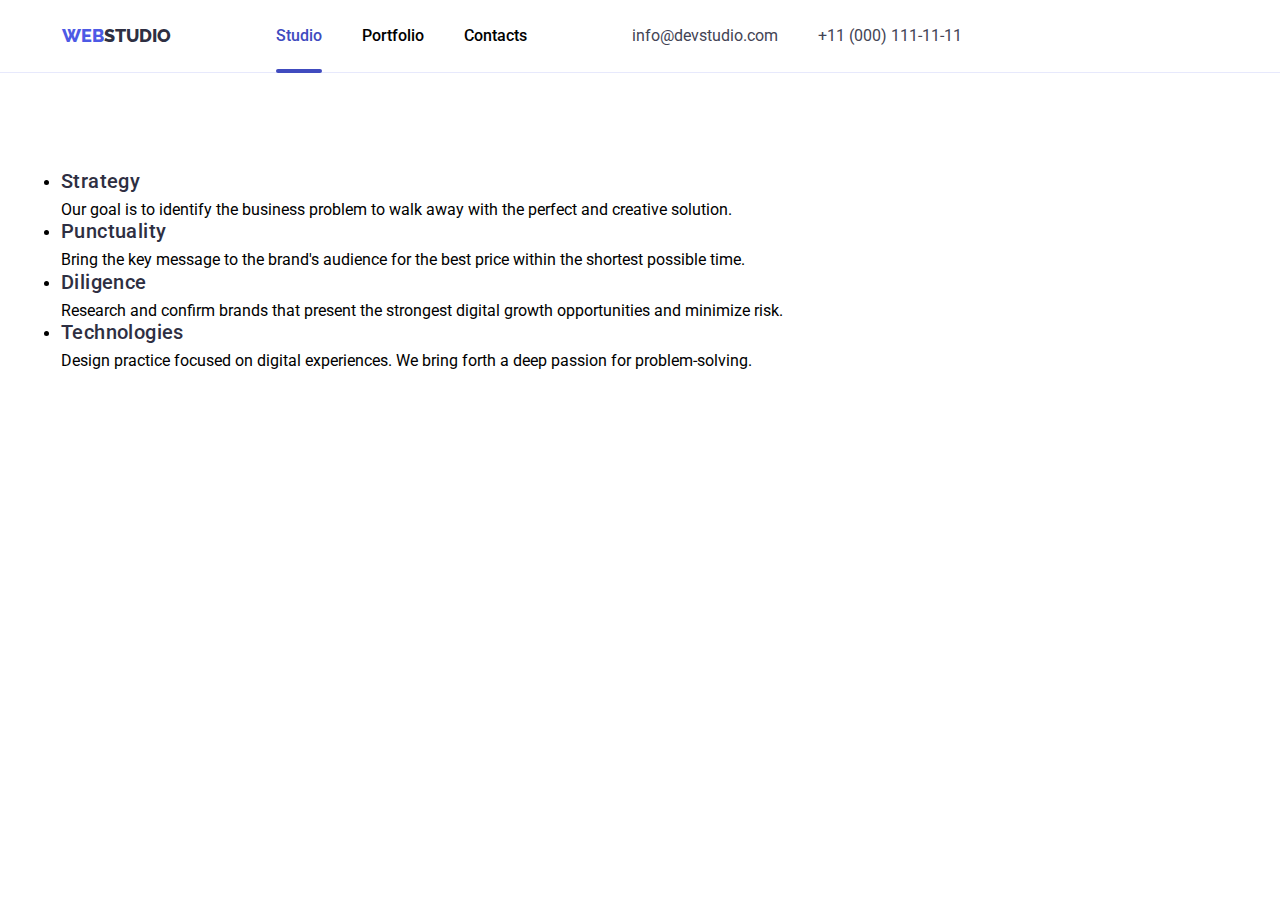
==== index.html @ 78eb199d "ДЗ" ====
<!DOCTYPE html>
<html lang="en">
  <head>
    <meta charset="utf-8" />
    <meta http-equiv="X-UA-Compatible" content="IE=edge" />
    <meta name="viewport" content="width=device-width, initial-scale=1.0" />
    <link
      rel="stylesheet"
      href="https://cdn.jsdelivr.net/npm/modern-normalize@1.1.0/modern-normalize.css"
    />
    <link rel="stylesheet" href="./css/styles.css" />
    <link rel="preconnect" href="https://fonts.googleapis.com" />
    <link rel="preconnect" href="https://fonts.gstatic.com" crossorigin />
    <link
      href="https://fonts.googleapis.com/css2?family=Raleway:wght@800&family=Roboto:wght@300;400;500;700;900&display=swap"
      rel="stylesheet"
    />
    <title>Document</title>
  </head>
  <body>
    <!--Навігація-->
    <header class="nav-header">
      <div class="page-header container">
        <nav class="nav">
          <a class="logo" href="./index.html"
            ><span class="logo-span">Web</span>Studio</a>
          <ul class="nav-item">
            <li><a class="nav-link current" href="./index.html">Studio</a></li>
            <li><a class="nav-link" href="./portfolio.html">Portfolio</a></li>
            <li><a class="nav-link" href="#">Contacts</a></li>
          </ul>
            <button class="burger-btn js-open-menu">
              <svg class="burger-icon" >
                <use href="./images/icons.svg#icon-charm-menu-hamburger" >
                </use>
              </svg>
            </button>
        </nav>
        <!--Контакти-->
        <address class="contact">
          <ul class="contact-item">
            <li>
              <a class="contact-link" href="mailto:info@devstudio.com"
                >info@devstudio.com</a
              >
            </li>
            <li>
              <a class="contact-link" href="tel:+110001111111"
                >+11 (000) 111-11-11</a
              >
            </li>
          </ul>
        </address>
        <!-- Мобильное меню -->
          <div class="mobile-menu js-menu-container">
            <button class="mobile-menu-close-btn js-close-menu">
              <svg class="mobile-menu-close-icon">
                <use href="./images/icons.svg#icon-close-black-18dp-2-1" >
                </use>
              </svg>
            </button>
            <ul class="mobile-link">
              <li><a class="mobile-link-nav" href="./index.html">Studio</a></li>
              <li><a class="mobile-link-nav" href="./portfolio.html">Portfolio</a></li>
              <li><a class="mobile-link-nav" href="#">Contacts</a></li>
            </ul>
          </nav>
          <address class="mobile-address">
            <ul class="mobile-contact">
              <li class="mobile-contact-list">
                <a class="mobile-contact-link" href="tel:+110001111111"
                  >+11 (000) 111-11-11</a
                >
              </li>
              <li class="mobile-contact-list">
                <a class="mobile-contact-link-mail" href="mailto:info@devstudio.com"
                  >info@devstudio.com</a
                >
              </li>
            </ul>
          </address>
          <ul class="mobile-social-list">
            <li class="mobile-social-list-item">
              <a class="mobile-social-list-link">
                <svg class="mobile-social-list-icon">
                  <use href="./images/icons.svg#icon-instagram"></use>
                </svg>
              </a>
            </li>
            <li class="mobile-social-list-item">
              <a class="mobile-social-list-link">
                <svg class="mobile-social-list-icon">
                  <use href="./images/icons.svg#icon-twitter"></use>
                </svg>
              </a>
            </li>
            <li class="mobile-social-list-item">
              <a class="mobile-social-list-link">
                <svg class="mobile-social-list-icon">
                  <use href="./images/icons.svg#icon-facebook"></use>
                </svg>
              </a>
            </li>
            <li class="mobile-social-list-item">
              <a class="mobile-social-list-link">
                <svg class="mobile-social-list-icon">
                  <use href="./images/icons.svg#icon-linkedin"></use>
                </svg>
              </a>
            </li>
          </ul>
          </div>
        </div>
    </header>
    <main>
      <!-- Головна сторінка -->
      <!-- <section class="hero"> 
        <div class="hero-item container">
          <h1 class="title-hero">Effective Solutions for Your Business</h1>
          <button class="button-hero" type="button" data-modal-open>Order Service</button>
        </div>
      </section>  -->
      <!-- Наша мета -->
      <section class="artical-section">
        <div class="container">
          <h2 hidden>Our goal</h2>
          <ul class="artical-item">
            <li>
              <div class="artical-social-link">
                <svg class="artical-social-icon">
                  <use href="./images/icons.svg#icon-antenna"></use>
                </svg>
              </div>
              <h3>Strategy</h3>
              <p>
                Our goal is to identify the business problem to walk away with
                the perfect and creative solution.
              </p>
            </li>
            <li>
              <div class="artical-social-link">
                <svg class="artical-social-icon">
                  <use href="./images/icons.svg#icon-clock"></use>
                </svg>
              </div>
              <h3>Punctuality</h3>
              <p>
                Bring the key message to the brand's audience for the best price
                within the shortest possible time.
              </p>
            </li>
            <li>
              <div class="artical-social-link">
                <svg class="artical-social-icon">
                  <use href="./images/icons.svg#icon-diagram"></use>
                </svg>
              </div>
              <h3>Diligence</h3>
              <p>
                Research and confirm brands that present the strongest digital
                growth opportunities and minimize risk.
              </p>
            </li>
            <li>
              <div class="artical-social-link">
                <svg class="artical-social-icon">
                  <use href="./images/icons.svg#icon-astronaut"></use>
                </svg>
              </div>
              <h3>Technologies</h3>
              <p>
                Design practice focused on digital experiences. We bring forth a
                deep passion for problem-solving.
              </p>
            </li>
          </ul>
        </div>
      </section>
      <!--Що ми робимо-->
      <!-- <section class="features-section">
        <div class="container">
          <h2 class="features">What are we Doing</h2>
          <ul class="features-item">
            <li>
              <img
                src="./images/comp.jpg"
                alt="screen_monitor"
                width="360"
                height="300"
              />
            </li>
            <li>
              <img
                src="./images/screen.jpg"
                alt="screen_iphone"
                width="360"
                height="300"
              />
            </li>

            <li>
              <img
                src="./images/tel.jpg"
                alt="iphone_and_laptor"
                width="360"
                height="300"
              />
            </li>
          </ul>
        </div>
      </section> -->
      <!--Наша команда-->
      <!-- <section class="gallery-container">
        <div class="container">
          <h2 class="gallery">Our Team</h2>
          <ul class="gallery-item">
            <li class="gallery-titem">
              <img
                srcset="./images/markguerrero.jpg 1x, ./images/./images/markguerrero@2x.jpg 2x"
                src="./images/markguerrero.jpg"
                alt="photo:Mark_Guerrero"
                width="264"
                height="260"
              />
              <h3>Mark Guerrero</h3>
              <p>Product Designer</p>
              <ul class="gallery-social-list">
                <li class="gallery-social-list-item">
                  <a class="gallery-social-list-link">
                    <svg class="gallery-social-list-icon">
                      <use href="./images/icons.svg#icon-instagram"></use>
                    </svg>
                  </a>
                </li>
                <li class="gallery-social-list-item">
                  <a class="gallery-social-list-link">
                    <svg class="gallery-social-list-icon">
                      <use href="./images/icons.svg#icon-twitter"></use>
                    </svg>
                  </a>
                </li>
                <li class="gallery-social-list-item">
                  <a class="gallery-social-list-link">
                    <svg class="gallery-social-list-icon">
                      <use href="./images/icons.svg#icon-facebook"></use>
                    </svg>
                  </a>
                </li>
                <li class="gallery-social-list-item">
                  <a class="gallery-social-list-link">
                    <svg class="gallery-social-list-icon">
                      <use href="./images/icons.svg#icon-linkedin"></use>
                    </svg>
                  </a>
                </li>
              </ul>
            </li>
            <li class="gallery-titem">
              <img
                srcset="./images/tomford.jpg 1x, ./images/tomford@2x.jpg 2x"
                src="./images/tomford.jpg"
                alt="photo:Tom_Ford"
                width="264"
                height="260"
              />
              <h3>Tom Ford</h3>
              <p>Frontend Developer</p>
              <ul class="gallery-social-list">
                <li class="gallery-social-list-item">
                  <a class="gallery-social-list-link">
                    <svg class="gallery-social-list-icon">
                      <use href="./images/icons.svg#icon-instagram"></use>
                    </svg>
                  </a>
                </li>
                <li class="gallery-social-list-item">
                  <a class="gallery-social-list-link">
                    <svg class="gallery-social-list-icon">
                      <use href="./images/icons.svg#icon-twitter"></use>
                    </svg>
                  </a>
                </li>
                <li class="gallery-social-list-item">
                  <a class="gallery-social-list-link">
                    <svg class="gallery-social-list-icon">
                      <use href="./images/icons.svg#icon-facebook"></use>
                    </svg>
                  </a>
                </li>
                <li class="gallery-social-list-item">
                  <a class="gallery-social-list-link">
                    <svg class="gallery-social-list-icon">
                      <use href="./images/icons.svg#icon-linkedin"></use>
                    </svg>
                  </a>
                </li>
              </ul>
            </li>
            <li class="gallery-titem">
              <img
                srcset="./images/camilagarcia.jpg 1x, ./images/camilagarcia@2x.jpg"
                src="./images/camilagarcia.jpg"
                alt="photo:Camila_Garcia"
                width="264"
                height="260"
              />
              <h3>Camila Garcia</h3>
              <p>Marketing</p>
              <ul class="gallery-social-list">
                <li class="gallery-social-list-item">
                  <a class="gallery-social-list-link">
                    <svg class="gallery-social-list-icon">
                      <use href="./images/icons.svg#icon-instagram"></use>
                    </svg>
                  </a>
                </li>
                <li class="gallery-social-list-item">
                  <a class="gallery-social-list-link">
                    <svg class="gallery-social-list-icon">
                      <use href="./images/icons.svg#icon-twitter"></use>
                    </svg>
                  </a>
                </li>
                <li class="gallery-social-list-item">
                  <a class="gallery-social-list-link">
                    <svg class="gallery-social-list-icon">
                      <use href="./images/icons.svg#icon-facebook"></use>
                    </svg>
                  </a>
                </li>
                <li class="gallery-social-list-item">
                  <a class="gallery-social-list-link">
                    <svg class="gallery-social-list-icon">
                      <use href="./images/icons.svg#icon-linkedin"></use>
                    </svg>
                  </a>
                </li>
              </ul>
            </li>
            <li class="gallery-titem">
              <img
                srcset="./images/danielwilson.jpg 1x, ./images/danielwilson@2x.jpg 2x"
                src="./images/danielwilson.jpg"
                alt="photo:Daniel_Wilson"
                width="264"
                height="260"
              />
              <h3>Daniel Wilson</h3>
              <p>UI Designer</p>
              <ul class="gallery-social-list">
                <li class="gallery-social-list-item">
                  <a class="gallery-social-list-link">
                    <svg class="gallery-social-list-icon">
                      <use href="./images/icons.svg#icon-instagram"></use>
                    </svg>
                  </a>
                </li>
                <li class="gallery-social-list-item">
                  <a class="gallery-social-list-link">
                    <svg class="gallery-social-list-icon">
                      <use href="./images/icons.svg#icon-twitter"></use>
                    </svg>
                  </a>
                </li>
                <li class="gallery-social-list-item">
                  <a class="gallery-social-list-link">
                    <svg class="gallery-social-list-icon">
                      <use href="./images/icons.svg#icon-facebook"></use>
                    </svg>
                  </a>
                </li>
                <li class="gallery-social-list-item">
                  <a class="gallery-social-list-link">
                    <svg class="gallery-social-list-icon">
                      <use href="./images/icons.svg#icon-linkedin"></use>
                    </svg>
                  </a>
                </li>
              </ul>
            </li>
          </ul>
        </div>
      </section> -->
      <!-- Клієнти -->
      <!-- <section class="customers">
        <div class="сontainer">
          <h2 class="customers-text">Customers</h2>
          <ul class="customers-list">
            <li class="customers-list-item">
              <a class="customers-list-link" href="">
                <svg class="customers-list-icon">
                  <use href="./images/icons.svg#icon-Logo-yaco"></use>
                </svg>
              </a>
            </li>
            <li class="customers-list-item">
              <a class="customers-list-link" href="">
                <svg class="customers-list-icon">
                  <use
                    class="customers-list-icon-use"
                    href="./images/icons.svg#icon-Logo-tagline"
                  ></use>
                </svg>
              </a>
            </li>
            <li class="customers-list-item">
              <a class="customers-list-link" href="">
                <svg class="customers-list-icon">
                  <use href="./images/icons.svg#icon-Logo-comp"></use>
                </svg>
              </a>
            </li>
            <li class="customers-list-item">
              <a class="customers-list-link" href="">
                <svg class="customers-list-icon">
                  <use href="./images/icons.svg#icon-Logo-foster"></use>
                </svg>
              </a>
            </li>
            <li class="customers-list-item">
              <a class="customers-list-link" href="">
                <svg class="customers-list-icon">
                  <use href="./images/icons.svg#icon-Logo-brand"></use>
                </svg>
              </a>
            </li>
            <li class="customers-list-item">
              <a class="customers-list-link" href="">
                <svg class="customers-list-icon">
                  <use href="./images/icons.svg#icon-Logo-tag"></use>
                </svg>
              </a>
            </li>
          </ul>
        </div>
      </section> -->
    </main>
    <!-- Футер -->
    <!-- <footer class="footer-container">
      <div class="footer-list container">
        <div class="footer-list-1200">
        <div class="footer-container-list">
          <ul class="footer-container-logo">
            <li class="footer-container-logo-list">
              <a class="logo-f" href="./index.html"
                ><span class="logo-span">Web</span>Studio</a
              >
              <p>
                Increase the flow of customers and sales for your business with
                digital marketing & growth solutions.
              </p>
            </li>
          </ul>
        </div>
        <div class="footer-container-list-link">
          <a href="">
            <p class="footer-container-list-text">Social media</p>
          </a>
          <ul class="footer-social-list">
            <li class="footer-social-list-item">
              <a class="footer-social-list-link" href="">
                <svg class="footer-social-list-icon">
                  <use href="./images/icons.svg#icon-instagram"></use>
                </svg>
              </a>
            </li>
            <li class="footer-social-list-item">
              <a class="footer-social-list-link" href="">
                <svg class="footer-social-list-icon">
                  <use href="./images/icons.svg#icon-twitter"></use>
                </svg>
              </a>
            </li>
            <li class="footer-social-list-item">
              <a class="footer-social-list-link" href="">
                <svg class="footer-social-list-icon">
                  <use href="./images/icons.svg#icon-facebook"></use>
                </svg>
              </a>
            </li>
            <li class="footer-social-list-item">
              <a class="footer-social-list-link" href="">
                <svg class="footer-social-list-icon">
                  <use href="./images/icons.svg#icon-linkedin"></use>
                </svg>
              </a>
            </li>
          </ul>
        </div>
        </div>
        <div class="footer-subscribe-list">
          <p class="footer-container-list-text">Subscribe</p>
            <form class="footer-form" action="close">
              <label for="mail"></label>
              <input class="footer-form-mail" type="email" id="mail" placeholder="E-mail">
              <button class="footer-button-form" type="submit"><span class="footer-span-button">Subscribe</span>
                <svg class="footer-form-icon">
                  <use href="./images/icons.svg#icon-icon-send"></use>
                </svg>
              </button>
            </form>
        </div>
      </div>
    </footer> -->
    <!-- модал -->
    <!-- <!-- <div class="backdrop  is-hidden" data-modal> -->
      <!-- <div class="modal" > 
        <button class="modal-close" type="button" data-modal-close>
          <svg class="modal-close-svg">
            <use href="./images/icons.svg#icon-close-black-18dp-2-1"></use>
          </svg>
        </button>
        <h2 class="modal-text">Leave your contacts and we will call you back</h2>
        <form class="modal-form" name="contact-form" autocomplete="off" novalidate>
          <label class="modal-form-name" for="user-name">Name</label>
          <div class="modal-form-icon">
          <input class="modal-form-rectagle" id="user-name" type="text"/>
          <svg class="modal-icon-name">
            <use href="./images/icons.svg#icon-Vector"></use>
          </svg>
        </div>
      

          <label class="modal-form-name" for="user-tel">Phone</label>
          <div class="modal-form-icon">
          <input class="modal-form-rectagle" id="user-tel" type="tel"/>
          <svg class="modal-icon-name">
            <use href="./images/icons.svg#icon-Vector-1"></use>
          </svg>
        </div>


          <label class="modal-form-name" for="user-mail">Email</label>
          <div class="modal-form-icon">
          <input class="modal-form-rectagle" id="user-mail" type="email"/>
          <svg class="modal-icon-name">
            <use href="./images/icons.svg#icon-Vector-2"></use>
          </svg>
        </div>


          <label class="modal-form-name" for="user-comment" >Comment</label>
          <textarea class="modal-form-rectagle-text" name="user-comment" id="user-comment" 
          placeholder="Text input"></textarea>

            <div class="modal-checkbox">
              <label class="modal-form-policy" for="user-policy">
              <input class="modal-form-checkbox" id="user-policy" type="checkbox"/>
              <svg class="modal-checkbox-icon">
                <use href="./images/icons.svg#icon-ok"></use>
              </svg>I accept the terms and conditions of the <a class="modal-form-policy-link" href="">Privacy Policy</a>
              </label>
            </div>
          <button class="modal-form-button" type="submit">Send</button>
        </form>
      </div>

    </div> -->
    <script src="./js/modal.js"></script>
    <script src="./js/mobile-menu.js"></script>
  </body>
</html>
---- css/styles.css ----
:root {
  --primary-font: "Roboto", sans-serif;
  --secondary-font: "Raleway", sans-serif;
  --primary-text-color: #2e2f42;
  --secondary-text-color: #434455;
  --hover-text-color: #404bbf;
  --hover-trans-duration:250ms;
  --hover-trans-timing-function:cubic-bezier(0.4,0.2,1);
}

body {
  font-family: var(--primary-font);
}
h1,
h2,
h3,
h4,
h5,
h6,
p {
  margin-top: 0;
  margin-bottom: 0;
}
ul,
ol {
  margin-top: 0;
  margin-bottom: 0;
  padding-left: 0;
}
img {
  display: block;
}
button{
  cursor: pointer;
  border: none;
}

.container {
  width: 100%;
  margin-left: auto;
  margin-right: auto;
  padding-left: 15px;
  padding-right: 15px;
}
@media screen and (min-width:480px){
  .container {
    width: 426px;
    margin-left: auto;
    margin-right: auto;
    padding-left: 15px;
    padding-right: 15px;
  }
}
/* Планшет */
@media(min-width:768px){
  .container {
    width: 768px;
  }
}
/* Десктоп */
@media(min-width:1200px){
  .container {
  width: 1188px;
  }
}
/* _____________________________________________________________________________________________________ */
/* _____________________________________________________________________________________________________ */

  /* Хедер */
  .nav-header {
  border-bottom: 1px solid;
  border-color: rgba(231, 233, 252, 1);
  position: relative;
  padding-left: 15px;
  padding-right: 15px;
  }
  .nav {
  list-style: none;
  display: flex;
  justify-content: space-between;
  align-items: center;
  margin-top: 24px;
  margin-bottom: 24px;
  list-style: none;
  }
  .logo {
  font-family: var(--secondary-font);
  font-weight: 800;
  font-size: 18px;
  line-height: 1.3;
  color: var(--primary-text-color);
  text-transform: uppercase;
  text-decoration: none;
  transition-property: color;
  transition-duration:var(--hover-trans-duration);
  transition-timing-function:var(--hover-trans-timing-function);
  }
  .logo-span {
  color: #4d5ae5;
  }
  .logo:focus,
  .logo:hover {
  color: var(--hover-text-color);
  }
  .burger-btn{
    display: flex;
    background-color: #FFFFFF;
    }
    .burger-icon{
    height: 22px;
    width: 32px;
    stroke:rgba(46, 47, 66, 1);
    stroke-width: 3px;    
    }
    .nav-item{
    display: none;
    }
    .contact-item{
    display: none;
    }
  /* Моб. меню */
  .mobile-menu{
    position: fixed;
    width: 100%;
    height: 796px;
    top:0;
    left:0;
    background-color: #ffffff;
    padding: 40px;
    padding-bottom:auto;
    z-index: 100;
    opacity: 0;
    visibility: hidden;
    pointer-events: none;
    transform:translateX(100%) ;
    }
    .mobile-menu.is-open{
      opacity: 1;
      visibility: visible;
      pointer-events: auto;
      transform: translateX(0)
    
    }
    .mobile-menu-close-btn{
      position: absolute;
      top:40px;
      right:40px;
      background-color:rgba(231, 233, 252, 1);
      border: 1px rgba(231, 233, 252, 1);
      border-radius: 12px;
      align-items: center;
    }
    .mobile-menu-close-icon{
      width: 8px;
      height: 8px;
      fill:rgba(0, 0, 0, 1);
      margin: auto;
    }
    .mobile-link{
      list-style: none;
      margin-top: 40px;
    }
    .mobile-link li{
      margin-top: 40px;
    }
    .mobile-link li:first-child{
      margin-top:0px;
    }
    .mobile-link li:hover,
    .mobile-link li:focus{
     color: var(--hover-text-color);
    }
    .mobile-link-nav{
      font-family:var(--primary-font);
      color: #2E2F42;
    font-style: normal;
    font-weight: 700;
    font-size: 36px;
    line-height:1.11;
    letter-spacing: 0.02em;
    text-decoration: none;
    transition-property: color;
    transition-duration:var(--hover-trans-duration);
    transition-timing-function:var(--hover-trans-timing-function);
    }
    .mobile-link-nav:hover,
    .mobile-link-nav:focus{
    color:var(--hover-text-color);
    }
    .mobile-contact{
    margin-top: 284px;
    list-style: none;
    }
    .mobile-contact-list{
      margin-top: 40px;
    }
    
    .mobile-contact-list:first-child{
      margin-top:0px;
    }
    .mobile-contact-link{
      font-family: var(--primary-font);
      font-weight: 600;
      font-style: normal;
      font-size: 36px;
      line-height: 1.1;
      color: var(--secondary-text-color);
      text-decoration: none;
      transition-property: color;
      transition-duration:var(--hover-trans-duration);
      transition-timing-function:var(--hover-trans-timing-function);
    }
    
    .mobile-contact-link:hover,
    .mobile-contact-link:focus{
      color: var(--hover-text-color);
    }
    .mobile-contact-link-mail{
      font-family: var(--primary-font);
      font-weight: 500;
      font-style: normal;
      font-size: 20px;
      line-height: 1.2;
      color: var(--secondary-text-color);
      text-decoration: none;
      transition-property: color;
      transition-duration:var(--hover-trans-duration);
      transition-timing-function:var(--hover-trans-timing-function);
    }
    .mobile-contact-link-mail:hover,
    .mobile-contact-link-mail:focus{
      color: var(--hover-text-color);
    }
  
    .mobile-social-list {
      display: flex;
      justify-content: space-between;
      list-style: none;
      margin-top: 48px;
    }
    .mobile-social-list-item {
      display: flex;
      justify-content: center;
      align-items: center;
      cursor:pointer;
      
    }
    .mobile-social-list-link {
      display: flex;
      justify-content: center;
      align-items: center;
      background-color:#4D5AE5;
      border-radius: 20px;
      width:40px;
      height:40px;
      transition-property: background-color;
      transition-duration: var(--hover-trans-duration);
      transition-timing-function:var(--hover-trans-timing-function);
    
    }
    .mobile-social-list-link:hover,
    .mobile-social-list-link:focus{
      background-color:var(--hover-text-color);
    }
    .mobile-social-list-icon {
      width: 24px;
      height: 24px;
    }
   


  /* Десктоп */
  @media screen and (min-width:480px) {
    .burger-btn{
    display: none;
    }
    .page-header {
      display: flex;
      align-items: center;
      padding: 0px 16px 0px 16px;
      justify-content: flex-start;
    }
    .nav-item{
      list-style: none;
      display: flex;
      justify-content: center;
      align-items: center;
      margin-left: 105px;
      margin-right: 105px;
    }
    .nav-item li:not(:last-child) {
      margin-right: 40px;
    } 
    .nav-link {
    font-weight: 500;
    font-size: 16px;
    line-height: 1.5;
    color: var(--primary-font);
    text-decoration: none;
    padding: 28px 0;
    position: relative;
    } 
    .nav-link.current{
    color: var(--hover-text-color);
    }
    .nav-link.current::after{
    position:absolute;
    bottom: 0;
    display: block;
    width:100%; 
    height: 4px;
    content: '';
    background-color:var(--hover-text-color);
    border-radius: 2px;
    transition-property: color;
    }
    .nav-link:hover,
    .nav-link:focus {
   transition-duration:var(--hover-trans-duration);
    transition-timing-function:var(--hover-trans-timing-function);
    color: var(--hover-text-color);
    }
    /* Контакти */
    .contact .contact-item {
    list-style: none;
    display: flex;
   align-items: center;
    } 
    .contact .contact-item {
      display: flex;
      flex-direction: column;
      margin-right: 126px;
    }
    .contact-item li:first-child {
    margin-right: 0px;
    }
    .contact-link {
    font-family: var(--primary-font);
    font-style: normal;
    font-size: 16px;
    line-height: 1.5;
    color: var(--secondary-text-color);
    text-decoration: none;
    transition-property: color;
    transition-duration:var(--hover-trans-duration);
    transition-timing-function:var(--hover-trans-timing-function);
    }
    .contact-link:hover,
    .contact-link:focus {
    color: var(--hover-text-color);
    }
    
    @media screen and (min-width:1200px) {
      .contact .contact-item {
        list-style: none;
        display: flex;
        flex-direction: row;
        justify-content: space-between;
        margin-right: 141px
        } 
        .contact-item li:first-child {
        margin-right: 40px;
      }
    }
    

/* _____________________________________________________________________________________________________ */
/* _____________________________________________________________________________________________________ */
/* _____________________________________________________________________________________________________ */


/* Головна сторінка */
  /* .hero {
    background-image:url(../images/people-office.428.jpg);
  }
  @media (min-device-pixel-ratio: 2),
  (min-resolution: 192dpi),
  (min-resolution: 2dppx){
.hero {
  background-image:linear-gradient(
  rgba(46, 47, 66, 0.7),
  rgba(46, 47, 66, 0.7)
  ),
  url(../images/people-office.428@2x.jpg);
  }
} 
  .hero-item{
    display: flex;
    flex-direction: column;
    align-items: center; 
    background-image:url(../images/people-office.428.jpg);
  }
  .title-hero {
    font-size: 56px;
    line-height: 1.07;
    text-align: center;
    color: #ffffff;
    max-width: 494px;
  }
  .button-hero {
    width: 169px;
    height: 56px;
    background: #4d5ae5;
    border-radius: 4px;
    font-weight: 500;
    font-size: 16px;
    line-height: 1.5;
    color: #ffffff;
    margin-top: 40px;
    transition-property: background-color;
    transition-duration:var(--hover-trans-duration);
    transition-timing-function:var(--hover-trans-timing-function);
  }
  .button-hero:focus,
  .button-hero:hover {
    background-color: var(--hover-text-color);
  }
@media screen and (min-width:480px) {
  .hero .container{
    display: flex;
    margin-left: auto;
    margin-right: auto;
    justify-content: center;
    background-position: center;
    background-size: auto;
    background-image:linear-gradient(
      rgba(46, 47, 66, 0.7),
      rgba(46, 47, 66, 0.7)
    ), url(../images/people-office.768.jpg);
    background-color: #2e2f42;
    padding-top:108px;
    padding-bottom: 108px;
    width: 100%;
    height: 436px;
  }
  @media (min-device-pixel-ratio: 2),
  (min-resolution: 192dpi),
  (min-resolution: 2dppx){
.hero {
  background-image:linear-gradient(
  rgba(46, 47, 66, 0.7),
  rgba(46, 47, 66, 0.7)
  ),
  url(../images/people-office.768@2x.jpg);

  }
} 
} */


/* .hero {
  padding-top: 188px;
  padding-bottom: 188px;
  display: flex;
  background-image: linear-gradient(
      rgba(46, 47, 66, 0.7),
      rgba(46, 47, 66, 0.7)
    ),
    url(../images/people-office.jpg);
  background-size: 1440px;
  background-repeat: no-repeat;
  background-position: center;
  background-color: #2e2f42;
  width: 1440px;
  margin-left: auto;
  margin-right: auto;
}
@media (min-device-pixel-ratio: 2),
  (min-resolution: 192dpi),
  (min-resolution: 2dppx) {
  .hero {
    background-image:linear-gradient(
    rgba(46, 47, 66, 0.7),
    rgba(46, 47, 66, 0.7)
    ),
    url(../images/people-office@2x.jpg);
    }
  } 
@media(max-width:1200px){
  .hero {
    background-size: cover;
    width: 1200px;
  }
}
@media(max-width:768px){
.hero {
  background-image:linear-gradient(
  rgba(46, 47, 66, 0.7),
  rgba(46, 47, 66, 0.7)
  ),
  url(../images/people-office.768.jpg);
  }
} 
@media (min-device-pixel-ratio: 2),
(min-resolution: 192dpi) and (max-width:768px),
(min-resolution: 2dppx) and (max-width:768px){
.hero {
  background-image:linear-gradient(
  rgba(46, 47, 66, 0.7),
  rgba(46, 47, 66, 0.7)
  ),
  url(../images/people-office.768@2x.jpg);
  }
} 

@media(max-width:480px){
  .hero {
    background-image:linear-gradient(
  rgba(46, 47, 66, 0.7),
  rgba(46, 47, 66, 0.7)
  ),
  url(../images/people-office.428.jpg);
  }
}
@media (min-device-pixel-ratio: 2),
(min-resolution: 192dpi) and (max-width:480px),
(min-resolution: 2dppx) and (max-width:480px){
.hero {
  background-image:linear-gradient(
  rgba(46, 47, 66, 0.7),
  rgba(46, 47, 66, 0.7)
  ),
  url(../images/people-office.428@2x.jpg);
  }
} 

.hero-item {
  display: flex;
  flex-direction: column;
  align-items: center;
}
.title-hero {
  font-size: 56px;
  line-height: 1.07;
  text-align: center;
  color: #ffffff;
  max-width: 494px;
}

.button-hero {
  width: 169px;
  height: 56px;
  background: #4d5ae5;
  border-radius: 4px;
  font-weight: 500;
  font-size: 16px;
  line-height: 1.5;
  color: #ffffff;
  margin-top: 48px;
  transition-property: background-color;
  transition-duration:var(--hover-trans-duration);
  transition-timing-function:var(--hover-trans-timing-function);
}

.button-hero:focus,
.button-hero:hover {
  background-color: var(--hover-text-color);
}








/* Наша мета */
.artical-section {
  padding-top: 96px;
  padding-bottom: 96px;
}
.artical-social-link{
  display: none;
}
.artical-item h3 {
  font-family: var(--primary-font);
  color: var(--primary-text-color);
  font-weight: 500;
  font-size: 20px;
  line-height: 1.2;
  letter-spacing: 0.02em;
  margin-bottom: 8px;
  display: flex;
  align-items: center;
}

  



/* 
@media(max-width:1200px){
  .artical-section {
    padding-top: 96px;
    padding-bottom: 96px;
  }
}
@media(max-width:768px){
  .artical-section {
    padding-top: 96px;
    padding-bottom: 96px;

  }
}
.artical-item {
  list-style: none;
  display: flex;
}
@media(max-width:1200px){
  .artical-item {
    list-style: none;
    display: flex;
    flex-wrap: wrap;
    justify-content: center;
    row-gap: 72px;
    column-gap: 24px;
  }
}
@media(max-width:768px){
  .artical-item {
    list-style: none;
    display: flex;
    flex-wrap: wrap;
  }
}
.artical-item li {
  width: 264px;

}
@media(max-width:1200px){
  .artical-item li {
    width: 356px;
  }

}
@media(max-width:768px){
  .artical-item li {
    width: 356px;
  }

}
.artical-item li:not(:last-child) {
  margin-right: 24px;
}
@media(max-width:768px){
  .artical-item li:not(:last-child) {
    margin-right: 0px;
  }
  

}


.artical-social-link {
  display: flex;
  width: 264px;
  height: 112px;
  background-color: #f4f4fd;
  border-radius: 4px;
  margin-bottom: 8px;
  justify-content: center;
  align-items: center;
}

@media(max-width:1200px){
.artical-social-link{
  display: none;
}

}
.artical-social-icon {
  width: 64px;
  height: 64px;
}

.artical-item h3 {
  font-family: var(--primary-font);
  color: var(--primary-text-color);
  font-weight: 500;
  font-size: 20px;
  line-height: 1.2;
  letter-spacing: 0.02em;
  margin-bottom: 8px;
}

@media(max-width:1200px){
  .artical-item h3 {
    font-family: var(--primary-font);
    color: var(--primary-text-color);
    font-weight: 700;
    font-size: 36px;
    line-height: 1.25;
    letter-spacing: 0.02em;
    margin-bottom: 8px;
  }
}
@media(max-width:480px){
  .artical-item h3 {
  text-align: center;
  }
}


.artical-item p {
  font-family: var(--primary-font);
  font-weight: 500;
  font-size: 16px;
  line-height: 1.5;
  letter-spacing: 0.02em;
  color: var(--secondary-text-color);
} */ */

/* Що ми робимо */
.features-section {
  padding-bottom: 120px;
}
@media(max-width:1200px){
  .features-section {
    display: none;
  }
}

.features {
  font-family: var(--primary-font);
  color: rgba(46, 47, 66, 1);
  font-size: 36px;
  line-height: 1.11;
  letter-spacing: 0.02em;
  text-align: center;
}
.features-item {
  list-style: none;
  display: flex;
  margin-top: 72px;
}
.features-item li:not(:last-child) {
  margin-right: 24px;
}
/* /* Наша команда * */

.gallery-container {
  background-color: #f4f4fd;
  padding-top: 120px;
  padding-bottom: 120px;
}
@media(max-width:1200px){
  .gallery-container.container {
    display: flex;
    justify-content: center;
    align-items: center;
    padding-top: 96px;
    padding-bottom: 96px;
    background-size: 1200px;
  }
}
.gallery {
  font-family: var(--primary-font);
  color: rgba(46, 47, 66, 1);
  font-size: 36px;
  line-height: 1.11;
  letter-spacing: 0.02em;
  text-align: center;
}

.gallery-item {
  list-style: none;
  display: flex;
  margin-top: 72px;
  align-items: center;
  justify-content: space-between;
  flex-wrap: wrap;
}
@media(max-width:1200px){
  .gallery-item {
    display: flex;
    justify-content: space-around;
  column-gap: 24px;
  row-gap: 64px;
  }
}
@media(max-width:768px){
  .gallery-item {
    display: flex;
 justify-content: center;
  }
}
.gallery-titem {
  display: flex;
  flex-direction: column;
  text-align: center;
  background-color: #ffffff;
  box-shadow: 0px 1px 6px rgba(46, 47, 66, 0.08),
    0px 1px 1px rgba(46, 47, 66, 0.16), 0px 2px 1px rgba(46, 47, 66, 0.08);
  border-radius: 0px 0px 4px 4px;
}

.gallery-titem h3 {
  font-family: var(--primary-font);
  color: var(--primary-text-color);
  font-weight: 500;
  font-size: 20px;
  line-height: 1.2;
  margin-top: 24px;
  margin-bottom: 8px;
}
.gallery-titem > p {
  font-family: var(--primary-font);
  color: var(--secondary-text-color);
  font-size: 16px;
  line-height: 1.5;
}
.gallery-social-list {
  display: flex;
  justify-content: center;
  gap: 24px;
  list-style: none;
  margin: 8px 16px 32px 16px;
  
}
.gallery-social-list-item {
  display: flex;
  justify-content: center;
  align-items: center;
  cursor:pointer;
  
}
.gallery-social-list-link {
  display: flex;
  justify-content: center;
  align-items: center;
  background-color:#4D5AE5;
  border-radius: 20px;
  width:40px;
  height:40px;
  transition-property: background-color;
  transition-duration: var(--hover-trans-duration);
  transition-timing-function:var(--hover-trans-timing-function);

}
.gallery-social-list-link:hover,
.gallery-social-list-link:focus{
  background-color:var(--hover-text-color);
}
.gallery-social-list-icon {
  width: 16px;
  height: 16px;
  gap: 24px;
}


/* Клієнти */
.customers {
  padding-top: 130px;
  padding-bottom: 120px;
}
@media(max-width:1200px){
  .customers  {
    display: flex;
    justify-content:center;
    flex-wrap: wrap;
    padding-top: 96px;
    padding-bottom: 96px;
    width: 100%;
  }
 }
 @media(max-width:768px){
  .customers {
    display: flex;
    padding-left: 100px;
    padding-right: 100px;
  }

 }
 

.customers-text {
  font-family: var(--primary-font);
  font-size: 36px;
  line-height: 1.11;
  text-align: center;
  color: rgba(46, 47, 66, 1);
  margin-bottom: 72px;
}
.customers-list {
  display: flex;
  justify-content: center;
  align-items: center;
  gap: 24px;
  list-style: none;
}
@media(max-width:1200px){
  .customers-list {
  display: flex;
  flex-wrap: wrap;
  align-items: center;
  width: 600px;
  padding-left: auto;
  padding-right: auto;
  }
}
@media(max-width:768px){
  .customers-list {
  display: flex;
  flex-wrap: wrap;
  row-gap: 72px;
  column-gap: 24px;
  align-items: center;
  }
}


.customers-list-item {
  display: flex;
  justify-content: center;
  align-items: center;
}

.customers-list-link {
  display: flex;
  justify-content: center;
  align-items: center;
  fill:rgba(142, 143, 153, 1);
  padding: 16px 32px 16px 32px;
  border: 1px solid rgba(142, 143, 153, 1);
  border-radius: 4px;
  transition-property:fill,color;
  transition-duration: var(--hover-trans-duration);
  transition-timing-function: var(--hover-trans-timing-function);
}


.customers-list-link:focus,
.customers-list-link:hover{
  fill:var(--hover-text-color);
  border: 1px solid var(--hover-text-color);
  border-radius: 4px;
}
 .customers-list-icon{
  width: 104px;
  height: 56px; 
} 

/* Футер */
.footer-container {
  background-color: rgba(46, 47, 66, 1);
  padding-top: 100px;
  padding-bottom: 100px;
  display: flex;
  align-items: center;
}
@media(max-width:1200px){
  .footer-container  {
    padding-top: 96px;
    padding-bottom: 96px;
    display: flex;
    align-items: center;
    justify-content: space-around;
  

  }
}
@media(max-width:768px){
  .footer-container {
   padding-left: 108px;
  }
}

.footer-list{
  display: flex;
}
@media(max-width:1200px){
  .footer-list {
    display: flex;
    flex-direction: column;
    justify-content: center;
    align-items: center ;
    flex-wrap: wrap;
  }
}
@media(max-width:768px){
  .footer-list{
    display: flex;
    justify-content: flex-start;
    align-items: flex-start;
    flex-wrap: wrap;
  }
}
.footer-list-1200{
  display: flex;
}
.footer-container-logo {
  list-style: none;
  display: flex;
}

.footer-container-logo-list {
  margin-top: 0px;
}
.logo-f {
  font-family: var(--secondary-font);
  font-weight: 800;
  font-size: 18px;
  line-height: 1.3;
  color: #f4f4fd;
  text-transform: uppercase;
  text-decoration: none;
}
.logo-f:hover,
.logo-f:focus {
  color: #4d5ae5;
}

footer p {
  width: 264px;
  font-size: 16px;
  line-height: 1.5;
  color: #e7e9fc;
  margin-top: 16px;
}
.footer-container-list:nth-child(1){
  margin-right: 120px;
}
 @media(max-width:1200px){
  .footer-container-list:nth-child(1){
    margin-right: 24px;
  }

 }
.footer-container-list-text{
margin-top: 0px;
font-family:var(--primary-font);
font-weight: 500;
font-size: 16px;
line-height: 1.5;
letter-spacing: 0.02em;
color: #FFFFFF;
}

.footer-container-list-link{
  padding-right: 0px;
  width: 208px;
}
.footer-social-list{
  display: flex;
  gap: 16px;
  list-style: none;
  margin-top: 16px;
  margin-right: 0px;
}

.footer-social-list-link{
  display: flex;
  justify-content: center;
  align-items: center;
  background-color:rgba(255, 255, 255, 0.1);
  width: 40px;
  height: 40px;
  border-radius: 20px;
  transition-property:background-color;
  transition-duration: var(--hover-trans-duration);
  transition-timing-function: var(--hover-trans-timing-function);
}

.footer-social-list-link:hover,
.footer-social-list-link:focus{
  background-color:  rgba(49, 208, 170, 1);
}

.footer-social-list-icon{
  width: 24px;
  height: 24px;
}
/* Футер форма */
.footer-subscribe-list{
  display: flex;
  flex-direction: column;
  margin-left: 80px;
}
@media(max-width:1200px){
  .footer-subscribe-list{
    display: flex;
    flex-direction: column;
    /* align-items: flex-start;
    justify-content: flex-start; */
    margin-top: 72px;
    margin-left: 0px;
  }
}
@media(max-width:768px){
  .footer-subscribe-list{
    display: flex;
    flex-direction: column;
    margin-top: 72px;
  }

}

.footer-form{
  display: inline-flex;
  margin-top: 16px;
}
.footer-form-mail{
  width: 264px;
  height: 40px;
  border:1px solid rgba(255, 255, 255, 0.3);
  border-radius:4px;
  background-color:transparent;
  padding-left: 8px;
  color: rgba(255, 255, 255, 1);
  outline: none;
}
.footer-form-mail::placeholder{
font-family:var(--primary-font);
font-size: 12px;
line-height: 0.5;
letter-spacing: 0.04em;
padding: 8px 0 0 8px;
color: rgba(255, 255, 255, 0.6);
}

.footer-form-icon{
  width: 24px;
  height: 24px;
  fill:rgba(255, 255, 255, 1) ;
}
.footer-form-link{
  background-color: rgba(77, 90, 229, 1);
}
.footer-button-form{
  display:inline-flex;
  flex-direction: row;
  align-items: center;
  justify-items: center;
  width: 165px;
  height: 40px;
  background-color: rgba(77, 90, 229, 1);
  border-radius: 4px;
  margin-left: 26px;
  transition-property: background-color;
  transition-duration: var(--hover-trans-duration);
  transition-timing-function: var(--hover-trans-timing-function);
}
.footer-span-button{
  font-family: var(--primary-font);
  font-weight: 500;
  font-size: 16px;
  line-height: 0.6;
  letter-spacing: 0.04em;
  color:rgba(255, 255, 255, 1);
  padding-left: 24px;
  padding-right: 16px;
}
.footer-button-form:hover,
.footer-span-form:focus{
  background-color: var(--hover-text-color);
}





/* Портфоліо */
.prtf-container {
  padding-top: 96px;
  padding-bottom: 120px;
}
.prtf-item {
  list-style: none;
  display: flex;
  text-align: center;
  justify-content: center;

}
.prtf-item li {
  margin-right: 24px;
}

.prtf-button {
  background-color: #f4f4fd;
  border: 1px solid #f4f4fd;
  padding: 12px 24px 12px 24px;
  border-radius: 4px;
  font-weight: 500;
  font-size: 16px;
  line-height: 1.5;
  display: flex;
  align-items: center;
  text-align: center;
  color: #4d5ae5;
  cursor: pointer;
  transition-property:border-color,background-color;
  transition-duration: var(--hover-trans-duration);
  transition-timing-function: var(--hover-trans-timing-function);
}
.prtf-button:hover,
.prtf-button:focus {
  background-color: var(--hover-text-color);
  box-shadow: 0px 2px 1px rgba(0, 0, 0, 0.08),
    0px 2px 2px rgba(0, 0, 0, 0.12);
  display: flex;
  align-items: center;
  text-align: center;
  color: #ffffff;
  border-color: var(--hover-text-color);
}
.prtf-item-img {
  list-style: none;
  display: flex;
  flex-wrap: wrap;
  margin-top: 72px;
  row-gap: 48px;
  column-gap: 24px;
}

.prtf-title{
  transition-property: box-shadow;
  transition-duration: var(--hover-trans-duration);
  transition-timing-function: var(--hover-trans-timing-function);
}
.prtf-title-link{
text-decoration: none;
}
.prtf-title:hover,
.prtf-title:focus{
  box-shadow: 0px 1px 6px rgba(46, 47, 66, 0.08), 0px 1px 1px rgba(46, 47, 66, 0.16), 0px 2px 1px rgba(46, 47, 66, 0.08);
}
.prtf-title h2 {
  font-weight: 500;
  font-size: 20px;
  line-height: 1.2;
  color: var(--primary-text-color);
  padding-top: 32px;
  padding-left: 16px;
  border-left: 1px solid rgba(231, 233, 252, 1);
  border-right: 1px solid rgba(231, 233, 252, 1);
}
.prtf-title-text{
  font-size: 16px;
  line-height: 1.5;
  color: var(--secondary-text-color);
  padding: 8px 0 32px 16px;
  border-left: 1px solid rgba(231, 233, 252, 1);
  border-right: 1px solid rgba(231, 233, 252, 1);
  border-bottom: 1px solid rgba(231, 233, 252, 1);
}
.img-overley{
  position: relative;
  overflow: hidden;
  width: 360px;

}
.overley{
  position: absolute;             
  top: 0;
  left: 0;
  width: 100%;
  height: 100%;
  width: 360px;     
  background-color: var(--hover-text-color);
  transform: translateY(100%);
  transition: transform 250ms;
}
.prtf-title-link:hover .overley{
  transform:translateY(0%); 
}
.prtf-title-link:focus .overley{
  transform:translateY(0%);
}
.overley-text{
 padding-top:40px;
 padding-left: 32px;
 padding-right: 32px;       
 font-family:var(--primary-font);
font-size: 16px;    
line-height: 1.5;
letter-spacing: 0.02em;
color: #F4F4FD;
}


/* Модал */
.backdrop{
  position: fixed;
  top: 0;
  left: 0;
  display: flex;
  align-items: center;
  justify-content: center;
  width: 100%;
  height: 100%;
  padding: 10px 0;
  background-color:rgba(46, 47, 66, 0.4);
  transition-duration:var(--hover-trans-duration);
  transition-timing-function :var(--hover-trans-timing-function);
}
.backdrop.is-hidden{
  visibility: hidden;
  pointer-events: none;
   
}
.modal{
  min-width: 408px;
  min-height: 576px;
  background-color: rgba(252, 252, 252, 1);
  position: relative;
  overflow: auto ;
  padding: 72px 24px 32px 24px;
  transition-duration: var(--hover-trans-duration);
  transition-timing-function: var(--hover-trans-timing-function);

}
.backdrop.is-hidden.modal{
  transform: scale(0);
}
.modal-close{
  position: absolute ;
  top: 24px;
  right: 24px;
  border-radius: 12px;
  border: 1px solid rgba(0, 0, 0, 0.1);
  width: 24px;
  height: 24px;
  background-color: rgba(231, 233, 252, 1);
  padding: 0px;
  fill:rgba(0, 0, 0, 1);

}
.modal-close-svg{
  width: 8px;
  height: 8px;
 margin: 7px 7px 7px 7px;
}

.modal-close:hover{
  background-color: var(--hover-text-color);
  fill: rgba(255, 255, 255, 1);
}
.modal-text{
  font-family: var(--primary-font);
  font-weight: 500;
  font-size: 16px;
  line-height: 1.5;
  letter-spacing: 0.02em;
  text-align: center;
  color: rgba(46, 47, 66, 1);
}
.modal-form{
  display:flex;
  flex-direction: column;
  justify-content: center;
  margin-top: 16px;
}
.modal-form-name{
  font-family: var(--primary-font);
  font-size: 12px;
  line-height: 1.33;
  letter-spacing: 0.04em;
  color:rgba(142, 143, 153, 1);
  margin-top: 8px;
}
.modal-form-name:first-child{
margin:0px;
}

.modal-form-icon{
  position: relative;
}
.modal-form-rectagle{
  height:40px;
  border: 1px solid rgba(33, 33, 33, 0.2);
  border-radius: 4px;
  width: 100%;
  padding-left: 34px;
  outline: none;
  transition-property: border-color;
  transition-duration: var(--hover-trans-duration);
  transition-timing-function: var(--hover-trans-timing-function);
  
  
} 
.modal-form-rectagle:focus{
  border-color: var(--hover-text-color);
}
.modal-icon-name{
  position: absolute;
  height: 13px;
  width: 13px;
  left: 19px;
  top: 14px;
  fill:rgba(46, 47, 66, 1);
  transition-property: fill;
  transition-duration: var(--hover-trans-duration);
  transition-timing-function: var(--hover-trans-timing-function);
}
.modal-form-rectagle:focus+.modal-icon-name{
  border-color: var(--hover-text-color);
  fill: var(--hover-text-color);
}

.modal-form-rectagle-text{
height: 120px;
border: 1px solid rgba(33, 33, 33, 0.2);
border-radius: 4px;
transition-property: border-color;
transition-duration: var(--hover-trans-duration);
transition-timing-function: var(--hover-trans-timing-function);
resize: none;
outline: none;
padding-left: 16px;
padding-top:8px;
}
.modal-form-rectagle-text:focus{
border-color: var(--hover-text-color);
}

.modal-form-checkbox{
  display:flex;
  flex-direction: row ;
  justify-content: space-between;
  align-items: center;
  appearance: none;
  position: absolute;

} 
.modal-form-policy{
  display:flex;
  flex-direction: row ;
  justify-content: space-between;
  align-items: center;
  cursor: pointer;
  font-family: var(--primary-font);
  font-size: 12px;
  line-height: 1.33;
  letter-spacing: 0.04em;
  color: rgba(117, 117, 117, 1);
 

}
.modal-checkbox{
  display:flex;
  flex-direction: row ;
  justify-content: flex-start;
  align-items: center;
  fill:rgba(244, 244, 253, 1);
  cursor: pointer;
  margin-top: 16px;
}

.modal-checkbox-icon{
  position: relative;
  box-sizing: border-box;
  width: 16px;
  height: 16px;
  padding: 4px 3px 4px 3px;
 border:1.25px solid rgba(46, 47, 66, 1);
 border-radius:2px;
 margin-right: 8px;

 }

.modal-checkbox-text{
  font-family: var(--primary-font);
  font-size: 12px;
  line-height: 1.33;
  letter-spacing: 0.04em;
  color: rgba(117, 117, 117, 1);
  padding-left: 25px;
}
.modal-form-policy-link{
  color: rgba(77, 90, 229, 1);
  margin-left: 4px;

}

.modal-form-checkbox:checked +.modal-checkbox-icon{
  background-color: var(--hover-text-color);
  border:none;
}


.modal-form-rectagle-text::placeholder{
font-family: var(--primary-font);
font-size: 12px;
line-height: 1.33;
letter-spacing: 0.04em;
color: rgba(117, 117, 117, 0.5);
}

.modal-form-button{
  width: 169px;
  height: 56px;
  font-family: var(--primary-font);
  font-weight: 500;
  font-size: 16px;
  line-height: 1.5;
  letter-spacing: 0.04em;
  color:rgba(255, 255, 255, 1);
  background-color: rgba(77, 90, 229, 1);
  border-radius: 4px;
  box-shadow: 0px 4px 4px rgba(0, 0, 0, 0.15);
  margin-top: 16px;
  margin-left: auto;
  margin-right: auto;
  margin-bottom: 0px;
}
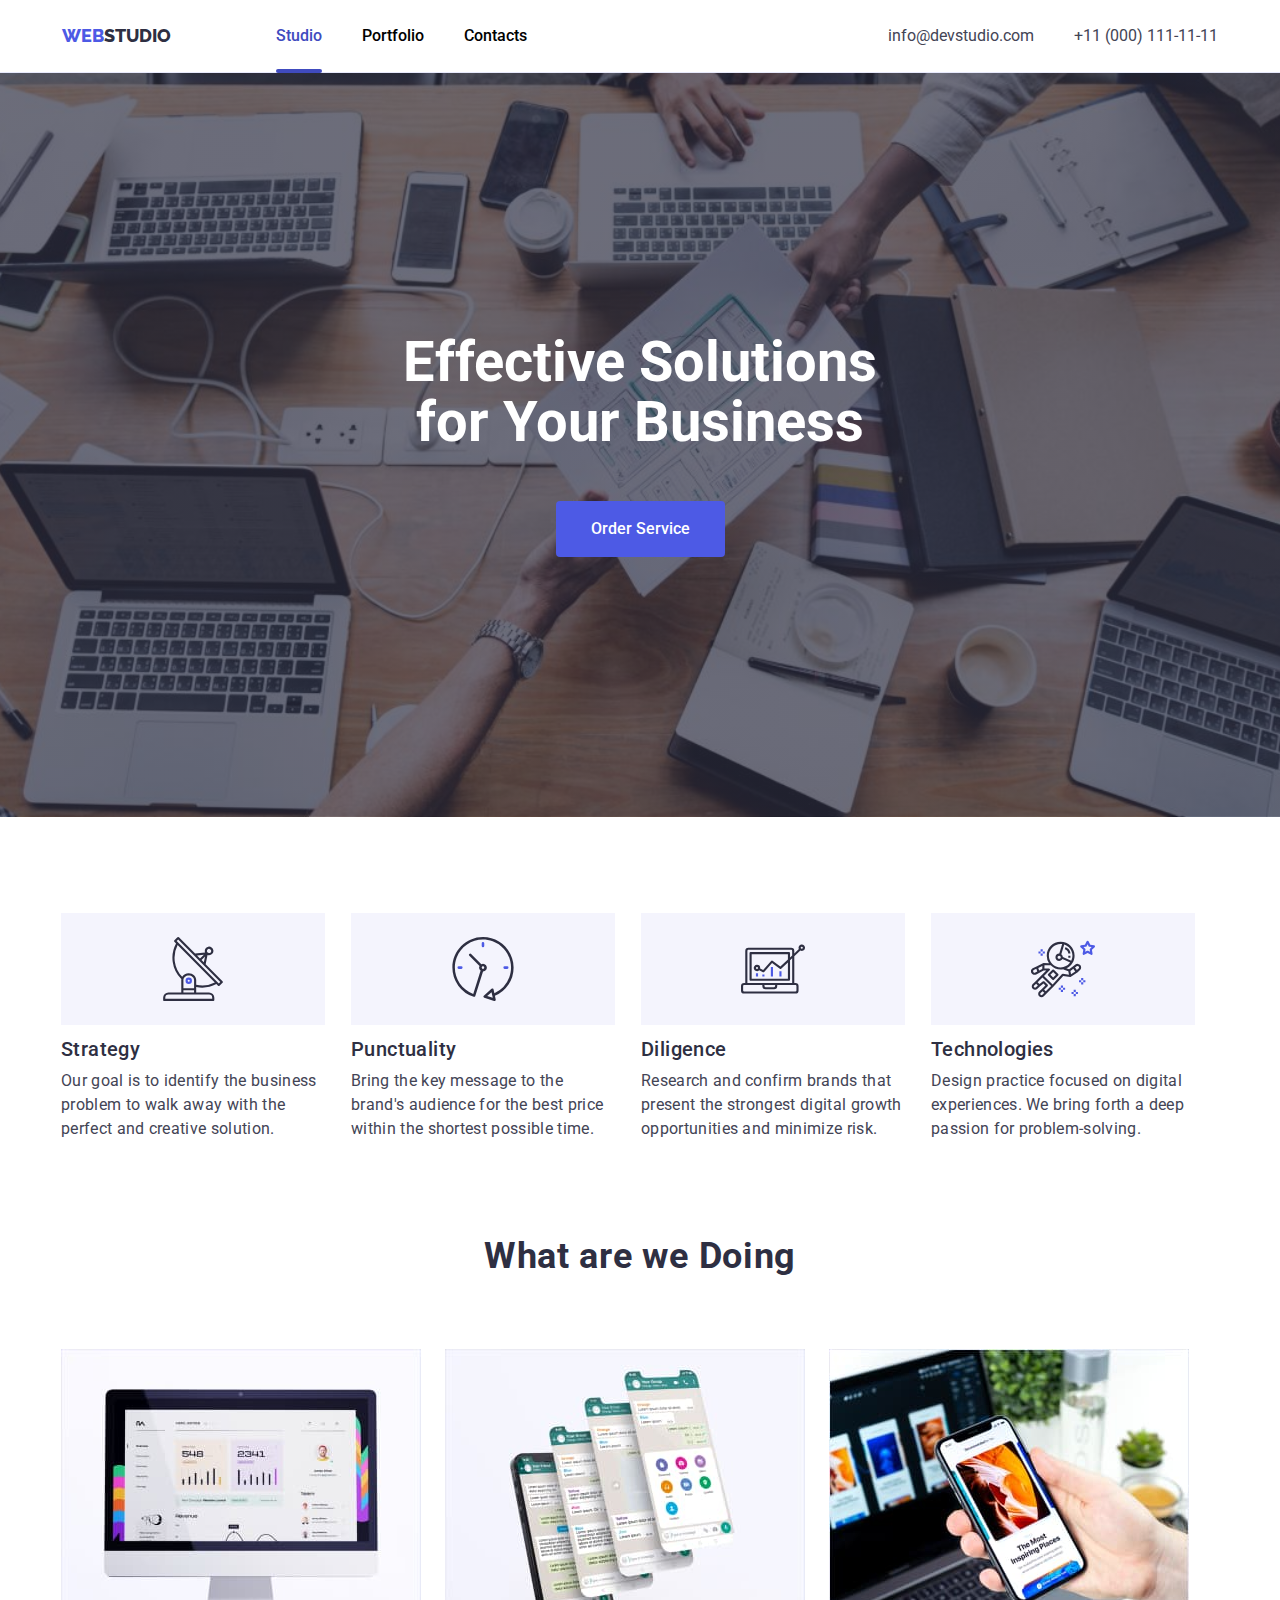
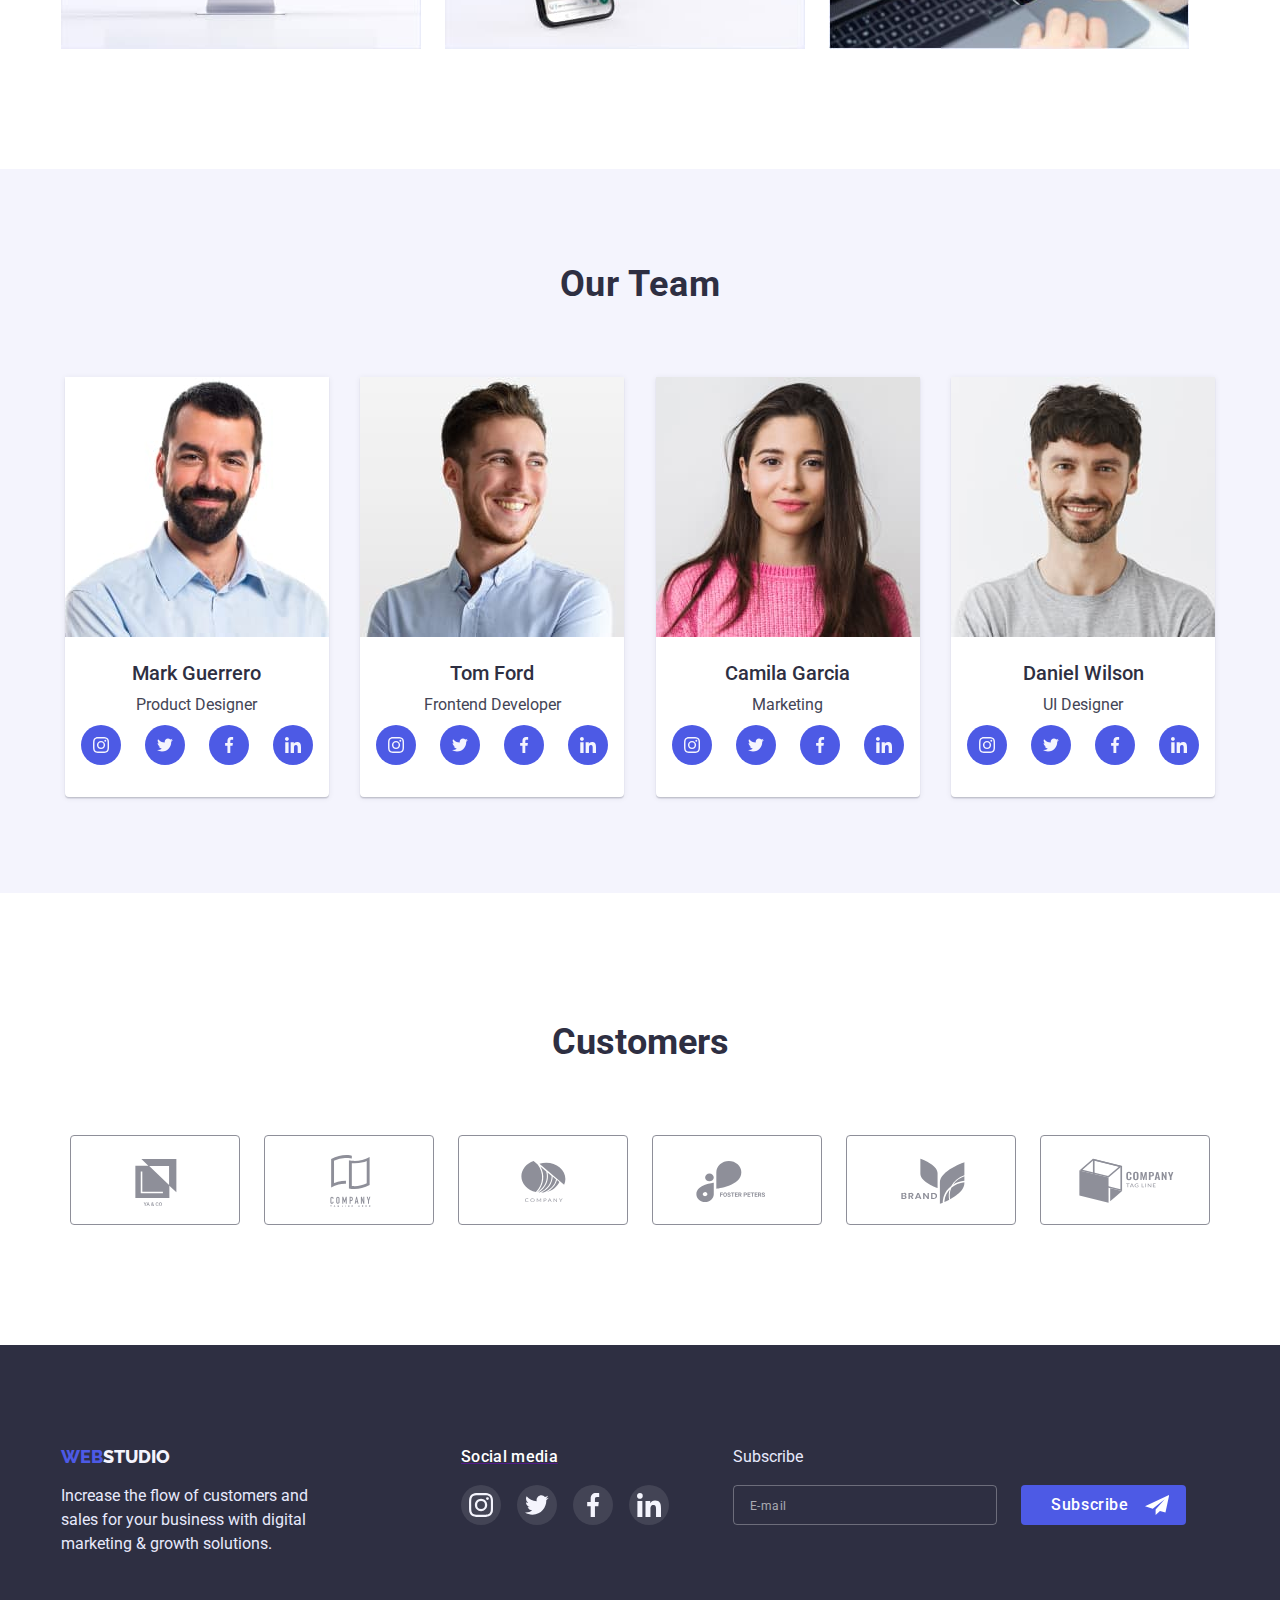
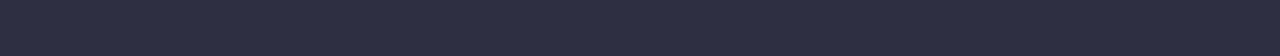
==== commit f00305d6: "дз" ====
--- a/index.html
+++ b/index.html
@@ -114,12 +114,12 @@
     </header>
     <main>
       <!-- Головна сторінка -->
-      <!-- <section class="hero"> 
+      <section class="hero"> 
         <div class="hero-item container">
           <h1 class="title-hero">Effective Solutions for Your Business</h1>
           <button class="button-hero" type="button" data-modal-open>Order Service</button>
         </div>
-      </section>  -->
+      </section> 
       <!-- Наша мета -->
       <section class="artical-section">
         <div class="container">
@@ -132,7 +132,7 @@
                 </svg>
               </div>
               <h3>Strategy</h3>
-              <p>
+              <p class="artical-item-p">
                 Our goal is to identify the business problem to walk away with
                 the perfect and creative solution.
               </p>
@@ -144,7 +144,7 @@
                 </svg>
               </div>
               <h3>Punctuality</h3>
-              <p>
+              <p  class="artical-item-p">
                 Bring the key message to the brand's audience for the best price
                 within the shortest possible time.
               </p>
@@ -156,7 +156,7 @@
                 </svg>
               </div>
               <h3>Diligence</h3>
-              <p>
+              <p  class="artical-item-p">
                 Research and confirm brands that present the strongest digital
                 growth opportunities and minimize risk.
               </p>
@@ -168,7 +168,7 @@
                 </svg>
               </div>
               <h3>Technologies</h3>
-              <p>
+              <p  class="artical-item-p">
                 Design practice focused on digital experiences. We bring forth a
                 deep passion for problem-solving.
               </p>
@@ -177,7 +177,7 @@
         </div>
       </section>
       <!--Що ми робимо-->
-      <!-- <section class="features-section">
+      <section class="features-section">
         <div class="container">
           <h2 class="features">What are we Doing</h2>
           <ul class="features-item">
@@ -208,15 +208,15 @@
             </li>
           </ul>
         </div>
-      </section> -->
+      </section>
       <!--Наша команда-->
-      <!-- <section class="gallery-container">
+      <section class="gallery-container">
         <div class="container">
           <h2 class="gallery">Our Team</h2>
           <ul class="gallery-item">
             <li class="gallery-titem">
               <img
-                srcset="./images/markguerrero.jpg 1x, ./images/./images/markguerrero@2x.jpg 2x"
+                srcset="./images/markguerrero.jpg 1x,./images/markguerrero@2x.jpg 2x"
                 src="./images/markguerrero.jpg"
                 alt="photo:Mark_Guerrero"
                 width="264"
@@ -380,9 +380,9 @@
             </li>
           </ul>
         </div>
-      </section> -->
+      </section>
       <!-- Клієнти -->
-      <!-- <section class="customers">
+      <section class="customers">
         <div class="сontainer">
           <h2 class="customers-text">Customers</h2>
           <ul class="customers-list">
@@ -433,19 +433,19 @@
             </li>
           </ul>
         </div>
-      </section> -->
+      </section>
     </main>
     <!-- Футер -->
-    <!-- <footer class="footer-container">
+    <footer class="footer-container">
       <div class="footer-list container">
-        <div class="footer-list-1200">
+        <div class="m480">
         <div class="footer-container-list">
           <ul class="footer-container-logo">
             <li class="footer-container-logo-list">
               <a class="logo-f" href="./index.html"
                 ><span class="logo-span">Web</span>Studio</a
               >
-              <p>
+              <p class="footer-container-p">
                 Increase the flow of customers and sales for your business with
                 digital marketing & growth solutions.
               </p>
@@ -489,7 +489,7 @@
         </div>
         </div>
         <div class="footer-subscribe-list">
-          <p class="footer-container-list-text">Subscribe</p>
+          <p class="footer-container-list-sb">Subscribe</p>
             <form class="footer-form" action="close">
               <label for="mail"></label>
               <input class="footer-form-mail" type="email" id="mail" placeholder="E-mail">
@@ -501,10 +501,10 @@
             </form>
         </div>
       </div>
-    </footer> -->
+    </footer>
     <!-- модал -->
-    <!-- <!-- <div class="backdrop  is-hidden" data-modal> -->
-      <!-- <div class="modal" > 
+    <div class="backdrop  is-hidden" data-modal>
+      <div class="modal" > 
         <button class="modal-close" type="button" data-modal-close>
           <svg class="modal-close-svg">
             <use href="./images/icons.svg#icon-close-black-18dp-2-1"></use>
@@ -554,8 +554,7 @@
           <button class="modal-form-button" type="submit">Send</button>
         </form>
       </div>
-
-    </div> -->
+    </div> 
     <script src="./js/modal.js"></script>
     <script src="./js/mobile-menu.js"></script>
   </body>
--- a/css/styles.css
+++ b/css/styles.css
@@ -349,14 +349,25 @@
     .contact-link:focus {
     color: var(--hover-text-color);
     }
+  }
     
     @media screen and (min-width:1200px) {
+     
+      .page-header {
+        display: flex;
+        justify-content: space-between;
+        margin-left: auto;
+        margin-right: auto;
+       
+      }
+
       .contact .contact-item {
         list-style: none;
         display: flex;
         flex-direction: row;
         justify-content: space-between;
-        margin-right: 141px
+        margin-left: 0px;
+        margin-right: 0px;
         } 
         .contact-item li:first-child {
         margin-right: 40px;
@@ -370,27 +381,78 @@
 
 
 /* Головна сторінка */
-  /* .hero {
-    background-image:url(../images/people-office.428.jpg);
-  }
-  @media (min-device-pixel-ratio: 2),
-  (min-resolution: 192dpi),
-  (min-resolution: 2dppx){
-.hero {
-  background-image:linear-gradient(
-  rgba(46, 47, 66, 0.7),
-  rgba(46, 47, 66, 0.7)
+
+/* 0-480px */
+.hero{
+  padding-top: 112px;
+  padding-bottom: 112px;
+  display: flex;
+  background-image: linear-gradient(
+      rgba(46, 47, 66, 0.7),
+      rgba(46, 47, 66, 0.7)
+    ),
+    url(../images/people-office-428.jpg);
+  background-size: cover;
+  background-repeat: no-repeat;
+  background-position: center;
+  background-color: #2e2f42;
+  width:auto;
+  margin-left: auto;
+  margin-right: auto;
+}
+@media (min-device-pixel-ratio: 2),
+(min-resolution: 192dpi),
+(min-resolution: 2dppx){
+.hero{
+  background-image: linear-gradient(
+    rgba(46, 47, 66, 0.7),
+    rgba(46, 47, 66, 0.7)
   ),
-  url(../images/people-office.428@2x.jpg);
-  }
+  url(../images/people-office-428@2x.jpg);
+}
 } 
-  .hero-item{
-    display: flex;
-    flex-direction: column;
-    align-items: center; 
-    background-image:url(../images/people-office.428.jpg);
-  }
+.hero-item{
+  display: flex;
+  flex-direction: column;
+  align-items: center; 
+}
+.title-hero {
+  font-family: var(--primary-font);
+  font-size: 36px;
+  line-height: 1.17;
+  text-align: center;
+  color: #ffffff;
+  max-width: 318px;
+}
+.button-hero {
+  width: 169px;
+  height: 56px;
+  background: #4d5ae5;
+  border-radius: 4px;
+  font-weight: 500;
+  font-size: 16px;
+  line-height: 1.5;
+  color: #ffffff;
+  margin-top: 72px;
+  transition-property: background-color;
+  transition-duration:var(--hover-trans-duration);
+  transition-timing-function:var(--hover-trans-timing-function);
+}
+.button-hero:focus,
+.button-hero:hover {
+background-color: var(--hover-text-color);
+}
+
+
+/* 480-780px */
+@media screen and (min-width:480px){
+  .hero{
+    padding-top: 112px;
+    padding-bottom: 108px;
+  }
+  
   .title-hero {
+    font-family: var(--primary-font);
     font-size: 56px;
     line-height: 1.07;
     text-align: center;
@@ -413,345 +475,238 @@
   }
   .button-hero:focus,
   .button-hero:hover {
-    background-color: var(--hover-text-color);
-  }
-@media screen and (min-width:480px) {
-  .hero .container{
-    display: flex;
+  background-color: var(--hover-text-color);
+  }
+}
+
+/* 780-1200px */
+@media screen and (min-width:780px){
+  .hero{
+    padding-top: 112px;
+    padding-bottom: 112px;
+    display: flex;
+    background-image: linear-gradient(
+        rgba(46, 47, 66, 0.7),
+        rgba(46, 47, 66, 0.7)
+      ),
+      url(../images/people-office-768.jpg);
+    background-size: cover;
+    background-repeat: no-repeat;
+    background-position: center;
+    background-color: #2e2f42;
+    width:auto;
     margin-left: auto;
     margin-right: auto;
-    justify-content: center;
-    background-position: center;
-    background-size: auto;
-    background-image:linear-gradient(
-      rgba(46, 47, 66, 0.7),
-      rgba(46, 47, 66, 0.7)
-    ), url(../images/people-office.768.jpg);
-    background-color: #2e2f42;
-    padding-top:108px;
-    padding-bottom: 108px;
-    width: 100%;
-    height: 436px;
-  }
-  @media (min-device-pixel-ratio: 2),
-  (min-resolution: 192dpi),
-  (min-resolution: 2dppx){
-.hero {
-  background-image:linear-gradient(
-  rgba(46, 47, 66, 0.7),
-  rgba(46, 47, 66, 0.7)
-  ),
-  url(../images/people-office.768@2x.jpg);
-
-  }
-} 
-} */
-
-
-/* .hero {
-  padding-top: 188px;
-  padding-bottom: 188px;
-  display: flex;
+  }
+}
+@media (min-device-pixel-ratio: 2),
+(min-resolution: 192dpi) and (min-width:780px),
+(min-resolution: 2dppx) and (min-width:780px){
+.hero{
   background-image: linear-gradient(
-      rgba(46, 47, 66, 0.7),
-      rgba(46, 47, 66, 0.7)
-    ),
-    url(../images/people-office.jpg);
-  background-size: 1440px;
-  background-repeat: no-repeat;
-  background-position: center;
-  background-color: #2e2f42;
-  width: 1440px;
-  margin-left: auto;
-  margin-right: auto;
-}
-@media (min-device-pixel-ratio: 2),
-  (min-resolution: 192dpi),
-  (min-resolution: 2dppx) {
-  .hero {
-    background-image:linear-gradient(
     rgba(46, 47, 66, 0.7),
     rgba(46, 47, 66, 0.7)
-    ),
-    url(../images/people-office@2x.jpg);
-    }
-  } 
-@media(max-width:1200px){
-  .hero {
+  ),
+  url(../images/people-office-768@2x.jpg);
+}
+}
+/* 1200- */
+@media screen and (min-width:1200px){
+  .hero{
+    padding-top: 260px;
+    padding-bottom: 260px;
+    display: flex;
+    background-image: linear-gradient(
+        rgba(46, 47, 66, 0.7),
+        rgba(46, 47, 66, 0.7)
+      ),
+      url(../images/people-office.jpg);
     background-size: cover;
-    width: 1200px;
-  }
-}
-@media(max-width:768px){
-.hero {
-  background-image:linear-gradient(
-  rgba(46, 47, 66, 0.7),
-  rgba(46, 47, 66, 0.7)
+    background-repeat: no-repeat;
+    background-position: center;
+    background-color: #2e2f42;
+    width:auto;
+    margin-left: auto;
+    margin-right: auto;
+  }
+}
+@media (min-device-pixel-ratio: 2),
+(min-resolution: 192dpi) and (min-width:1200px),
+(min-resolution: 2dppx) and (min-width:1200px){
+.hero{
+  background-image: linear-gradient(
+    rgba(46, 47, 66, 0.7),
+    rgba(46, 47, 66, 0.7)
   ),
-  url(../images/people-office.768.jpg);
-  }
-} 
-@media (min-device-pixel-ratio: 2),
-(min-resolution: 192dpi) and (max-width:768px),
-(min-resolution: 2dppx) and (max-width:768px){
-.hero {
-  background-image:linear-gradient(
-  rgba(46, 47, 66, 0.7),
-  rgba(46, 47, 66, 0.7)
-  ),
-  url(../images/people-office.768@2x.jpg);
-  }
-} 
-
-@media(max-width:480px){
-  .hero {
-    background-image:linear-gradient(
-  rgba(46, 47, 66, 0.7),
-  rgba(46, 47, 66, 0.7)
-  ),
-  url(../images/people-office.428.jpg);
-  }
-}
-@media (min-device-pixel-ratio: 2),
-(min-resolution: 192dpi) and (max-width:480px),
-(min-resolution: 2dppx) and (max-width:480px){
-.hero {
-  background-image:linear-gradient(
-  rgba(46, 47, 66, 0.7),
-  rgba(46, 47, 66, 0.7)
-  ),
-  url(../images/people-office.428@2x.jpg);
-  }
-} 
-
-.hero-item {
-  display: flex;
-  flex-direction: column;
-  align-items: center;
-}
-.title-hero {
-  font-size: 56px;
-  line-height: 1.07;
-  text-align: center;
-  color: #ffffff;
-  max-width: 494px;
-}
-
+  url(../images/people-office@2x.jpg);
+}
+}
+@media screen and (min-width:1200px){
 .button-hero {
-  width: 169px;
-  height: 56px;
-  background: #4d5ae5;
-  border-radius: 4px;
-  font-weight: 500;
-  font-size: 16px;
-  line-height: 1.5;
-  color: #ffffff;
   margin-top: 48px;
-  transition-property: background-color;
-  transition-duration:var(--hover-trans-duration);
-  transition-timing-function:var(--hover-trans-timing-function);
-}
-
-.button-hero:focus,
-.button-hero:hover {
-  background-color: var(--hover-text-color);
-}
-
-
-
-
-
-
+}
+}
+/* _____________________________________________________________________________________________________ */
+/* _____________________________________________________________________________________________________ */
+/* _____________________________________________________________________________________________________ */
 
 
 /* Наша мета */
+/* 0-480px */
 .artical-section {
   padding-top: 96px;
   padding-bottom: 96px;
 }
+.artical-item {
+  list-style: none;
+  display: flex;
+  flex-direction: column;
+}
 .artical-social-link{
   display: none;
 }
+.artical-item li {
+ margin-bottom: 72px;
+}
+.artical-item li:last-child {
+  margin-bottom: 0px;
+ }
 .artical-item h3 {
   font-family: var(--primary-font);
   color: var(--primary-text-color);
-  font-weight: 500;
-  font-size: 20px;
-  line-height: 1.2;
+  font-weight: 700;
+  font-size: 36px;
+  line-height: 1.11;
   letter-spacing: 0.02em;
   margin-bottom: 8px;
-  display: flex;
-  align-items: center;
-}
-
-  
-
-
-
-/* 
-@media(max-width:1200px){
-  .artical-section {
-    padding-top: 96px;
-    padding-bottom: 96px;
-  }
-}
-@media(max-width:768px){
-  .artical-section {
-    padding-top: 96px;
-    padding-bottom: 96px;
-
-  }
-}
-.artical-item {
-  list-style: none;
-  display: flex;
-}
-@media(max-width:1200px){
-  .artical-item {
-    list-style: none;
-    display: flex;
-    flex-wrap: wrap;
-    justify-content: center;
-    row-gap: 72px;
-    column-gap: 24px;
-  }
-}
-@media(max-width:768px){
-  .artical-item {
-    list-style: none;
-    display: flex;
-    flex-wrap: wrap;
-  }
-}
-.artical-item li {
-  width: 264px;
-
-}
-@media(max-width:1200px){
-  .artical-item li {
-    width: 356px;
-  }
-
-}
-@media(max-width:768px){
-  .artical-item li {
-    width: 356px;
-  }
-
-}
-.artical-item li:not(:last-child) {
-  margin-right: 24px;
-}
-@media(max-width:768px){
-  .artical-item li:not(:last-child) {
-    margin-right: 0px;
-  }
-  
-
-}
-
-
-.artical-social-link {
-  display: flex;
-  width: 264px;
-  height: 112px;
-  background-color: #f4f4fd;
-  border-radius: 4px;
-  margin-bottom: 8px;
-  justify-content: center;
-  align-items: center;
-}
-
-@media(max-width:1200px){
-.artical-social-link{
-  display: none;
-}
-
-}
-.artical-social-icon {
-  width: 64px;
-  height: 64px;
-}
-
-.artical-item h3 {
-  font-family: var(--primary-font);
-  color: var(--primary-text-color);
-  font-weight: 500;
-  font-size: 20px;
-  line-height: 1.2;
-  letter-spacing: 0.02em;
-  margin-bottom: 8px;
-}
-
-@media(max-width:1200px){
-  .artical-item h3 {
-    font-family: var(--primary-font);
-    color: var(--primary-text-color);
-    font-weight: 700;
-    font-size: 36px;
-    line-height: 1.25;
-    letter-spacing: 0.02em;
-    margin-bottom: 8px;
-  }
-}
-@media(max-width:480px){
-  .artical-item h3 {
-  text-align: center;
-  }
-}
-
-
-.artical-item p {
+ text-align: center;
+}
+.artical-item-p {
   font-family: var(--primary-font);
   font-weight: 500;
   font-size: 16px;
   line-height: 1.5;
   letter-spacing: 0.02em;
   color: var(--secondary-text-color);
-} */ */
+} 
+
+
+/* 480-780px */
+@media screen and (min-width:480px){
+  .artical-section {
+    padding-top: 96px;
+    padding-bottom: 96px;
+
+  } 
+  .artical-item {
+    list-style: none;
+    display: flex;
+    flex-direction: row;
+    flex-wrap: wrap;
+    row-gap: 72px;
+    column-gap: 24px;
+  }
+  .artical-item li {
+    width: 356px;
+    margin-bottom: 0px;
+  }
+  /* .artical-item li:not(:last-child) {
+    margin-right: 0px;
+  } */
+}
+/* 1200- */
+@media screen and (min-width:1200px){
+  .artical-section {
+    padding-top: 96px;
+    padding-bottom: 96px;
+
+  } 
+  .artical-item {
+    list-style: none;
+    display: flex;
+    justify-content: space-between;
+    row-gap: 0px;
+    column-gap: 0px;
+  }
+  .artical-item li {
+    width: 264px;
+    margin-right: 24px;
+  }
+  
+  .artical-social-link{
+    display: flex;
+    justify-content: center;
+    width: 264px;
+    background-color: rgba(244, 244, 253, 1);
+    margin-bottom: 12px;
+    padding-top: 24px;
+    padding-bottom: 24px;
+  }
+  .artical-social-icon{
+    width: 64px;
+    height: 64px;
+  }
+  .artical-item h3 {
+    font-family: var(--primary-font);
+    color: var(--primary-text-color);
+    font-weight: 500;
+    font-size: 20px;
+    line-height: 1.2;
+    letter-spacing: 0.02em;
+    margin-bottom: 8px;
+   text-align:left;
+  }
+  .artical-item-p {
+    font-family: var(--primary-font);
+    font-weight: 400;
+    font-size: 16px;
+    line-height: 1.5;
+    letter-spacing: 0.02em;
+    color: var(--secondary-text-color);
+  } 
+  }
+/* _____________________________________________________________________________________________________ */
+/* _____________________________________________________________________________________________________ */
+/* _____________________________________________________________________________________________________ */
 
 /* Що ми робимо */
-.features-section {
-  padding-bottom: 120px;
-}
-@media(max-width:1200px){
-  .features-section {
-    display: none;
-  }
-}
-
-.features {
-  font-family: var(--primary-font);
-  color: rgba(46, 47, 66, 1);
-  font-size: 36px;
-  line-height: 1.11;
-  letter-spacing: 0.02em;
-  text-align: center;
-}
-.features-item {
-  list-style: none;
-  display: flex;
-  margin-top: 72px;
-}
-.features-item li:not(:last-child) {
-  margin-right: 24px;
-}
+/* 0-480px */
+.features-section{
+  display: none;
+}
+/* 1200- */
+@media screen and (min-width:1200px) {
+  .features-section{
+    display: flex;
+    padding-bottom: 120px;
+  }
+  .features {
+    font-family: var(--primary-font);
+    color: rgba(46, 47, 66, 1);
+    font-size: 36px;
+    line-height: 1.11;
+    letter-spacing: 0.02em;
+    text-align: center;
+  }
+  .features-item {
+    list-style: none;
+    display: flex;
+    margin-top: 72px;
+  }
+  .features-item li:not(:last-child) {
+    margin-right: 24px;
+  }
+}
+/* _____________________________________________________________________________________________________ */
+/* _____________________________________________________________________________________________________ */
+/* _____________________________________________________________________________________________________ */
+
 /* /* Наша команда * */
-
+/* 0-480px */
 .gallery-container {
   background-color: #f4f4fd;
-  padding-top: 120px;
-  padding-bottom: 120px;
-}
-@media(max-width:1200px){
-  .gallery-container.container {
-    display: flex;
-    justify-content: center;
-    align-items: center;
-    padding-top: 96px;
-    padding-bottom: 96px;
-    background-size: 1200px;
-  }
+  padding-top: 96px;
+  padding-bottom: 96px; 
 }
 .gallery {
   font-family: var(--primary-font);
@@ -761,28 +716,14 @@
   letter-spacing: 0.02em;
   text-align: center;
 }
-
 .gallery-item {
   list-style: none;
   display: flex;
   margin-top: 72px;
   align-items: center;
-  justify-content: space-between;
+  justify-content: center;
   flex-wrap: wrap;
-}
-@media(max-width:1200px){
-  .gallery-item {
-    display: flex;
-    justify-content: space-around;
-  column-gap: 24px;
-  row-gap: 64px;
-  }
-}
-@media(max-width:768px){
-  .gallery-item {
-    display: flex;
- justify-content: center;
-  }
+  gap:72px ;
 }
 .gallery-titem {
   display: flex;
@@ -792,8 +733,8 @@
   box-shadow: 0px 1px 6px rgba(46, 47, 66, 0.08),
     0px 1px 1px rgba(46, 47, 66, 0.16), 0px 2px 1px rgba(46, 47, 66, 0.08);
   border-radius: 0px 0px 4px 4px;
-}
-
+
+}
 .gallery-titem h3 {
   font-family: var(--primary-font);
   color: var(--primary-text-color);
@@ -846,33 +787,25 @@
   height: 16px;
   gap: 24px;
 }
+/* 1200- */
+@media screen and (min-width:1200px) {
+  .gallery-item {
+    display: flex;
+    justify-content: space-around;
+  column-gap: 24px;
+  row-gap: 64px;
+  }
+}
+/* _____________________________________________________________________________________________________ */
+/* _____________________________________________________________________________________________________ */
+/* _____________________________________________________________________________________________________ */
 
 
 /* Клієнти */
 .customers {
-  padding-top: 130px;
-  padding-bottom: 120px;
-}
-@media(max-width:1200px){
-  .customers  {
-    display: flex;
-    justify-content:center;
-    flex-wrap: wrap;
-    padding-top: 96px;
-    padding-bottom: 96px;
-    width: 100%;
-  }
- }
- @media(max-width:768px){
-  .customers {
-    display: flex;
-    padding-left: 100px;
-    padding-right: 100px;
-  }
-
- }
- 
-
+  padding-top: 96px;
+  padding-bottom: 96px;
+}
 .customers-text {
   font-family: var(--primary-font);
   font-size: 36px;
@@ -883,116 +816,115 @@
 }
 .customers-list {
   display: flex;
+  flex-wrap: wrap;
   justify-content: center;
   align-items: center;
-  gap: 24px;
-  list-style: none;
-}
-@media(max-width:1200px){
-  .customers-list {
-  display: flex;
-  flex-wrap: wrap;
-  align-items: center;
-  width: 600px;
   padding-left: auto;
   padding-right: auto;
   }
-}
-@media(max-width:768px){
   .customers-list {
-  display: flex;
-  flex-wrap: wrap;
-  row-gap: 72px;
-  column-gap: 24px;
-  align-items: center;
-  }
-}
-
-
-.customers-list-item {
-  display: flex;
-  justify-content: center;
-  align-items: center;
-}
-
-.customers-list-link {
-  display: flex;
-  justify-content: center;
-  align-items: center;
-  fill:rgba(142, 143, 153, 1);
-  padding: 16px 32px 16px 32px;
-  border: 1px solid rgba(142, 143, 153, 1);
-  border-radius: 4px;
-  transition-property:fill,color;
-  transition-duration: var(--hover-trans-duration);
-  transition-timing-function: var(--hover-trans-timing-function);
-}
-
-
-.customers-list-link:focus,
-.customers-list-link:hover{
-  fill:var(--hover-text-color);
-  border: 1px solid var(--hover-text-color);
-  border-radius: 4px;
-}
- .customers-list-icon{
-  width: 104px;
-  height: 56px; 
-} 
-
+    display: flex;
+    flex-wrap: wrap;
+    align-items: center;
+    width: 100%;
+    padding-left: auto;
+    padding-right: auto;
+    row-gap: 72px;
+    column-gap: 16px;
+    }
+  .customers-list-item {
+    display: flex;
+    justify-content: center;
+    align-items: center;
+  }
+    .customers-list-link {
+      display: flex;
+      justify-content: center;
+      align-items: center;
+      fill:rgba(142, 143, 153, 1);
+      padding: 16px 40px 16px 40px;
+      border: 1px solid rgba(142, 143, 153, 1);
+      border-radius: 4px;
+      transition-property:fill,color;
+      transition-duration: var(--hover-trans-duration);
+      transition-timing-function: var(--hover-trans-timing-function);
+    }
+    .customers-list-icon{
+      width: 110px;
+      height: 56px; 
+    } 
+
+    /* 780-1200px */
+@media screen and (min-width:780px) {
+  .customers {
+    display: flex;
+    justify-content: center;
+  }
+
+  .customers-list {
+    justify-content: center;
+    align-items: center;
+    width: 600px;
+    padding-left: auto;
+    padding-right: auto;
+    }
+    .customers-list-icon{
+      width: 104px;
+      height: 56px; 
+    } 
+    .customers {
+      padding-top: 96px;
+      padding-bottom: 96px;
+    }
+}
+
+/* 1200- */
+@media screen and (min-width:1200px) {
+  .customers {
+  padding-top: 130px;
+  padding-bottom: 120px;
+}
+
+  .customers-list {
+    width: 100%;
+    padding-left: auto;
+    padding-right: auto;
+    column-gap: 24px;
+    }
+    .customers-list-link {
+    padding: 16px 32px 16px 32px;
+    }
+
+}
+/* _____________________________________________________________________________________________________ */
+/* _____________________________________________________________________________________________________ */
+/* _____________________________________________________________________________________________________ */
+
+
+ 
 /* Футер */
+
+/* 0-480px */
 .footer-container {
   background-color: rgba(46, 47, 66, 1);
-  padding-top: 100px;
-  padding-bottom: 100px;
+  padding-top: 96px;
+  padding-bottom: 96px;
   display: flex;
   align-items: center;
-}
-@media(max-width:1200px){
-  .footer-container  {
-    padding-top: 96px;
-    padding-bottom: 96px;
-    display: flex;
-    align-items: center;
-    justify-content: space-around;
-  
-
-  }
-}
-@media(max-width:768px){
-  .footer-container {
-   padding-left: 108px;
-  }
-}
-
+  justify-content: center;
+}
 .footer-list{
   display: flex;
-}
-@media(max-width:1200px){
-  .footer-list {
-    display: flex;
-    flex-direction: column;
-    justify-content: center;
-    align-items: center ;
-    flex-wrap: wrap;
-  }
-}
-@media(max-width:768px){
-  .footer-list{
-    display: flex;
-    justify-content: flex-start;
-    align-items: flex-start;
-    flex-wrap: wrap;
-  }
-}
-.footer-list-1200{
-  display: flex;
+  flex-direction: column;
+}
+.footer-container-p{
+  width:268px;
 }
 .footer-container-logo {
   list-style: none;
   display: flex;
-}
-
+  justify-content: center;
+}
 .footer-container-logo-list {
   margin-top: 0px;
 }
@@ -1004,28 +936,285 @@
   color: #f4f4fd;
   text-transform: uppercase;
   text-decoration: none;
+  display: flex;
+  justify-content: center;
 }
 .logo-f:hover,
 .logo-f:focus {
   color: #4d5ae5;
 }
-
+footer p {
+  font-size: 16px;
+  line-height: 1.5;
+  color: #e7e9fc;
+  margin-top: 16px;
+}
+.footer-container-list-text{
+  font-family:var(--primary-font);
+  font-weight: 500;
+  font-size: 16px;
+  line-height: 1.5;
+  letter-spacing: 0.02em;
+  color: #FFFFFF;
+  text-align: center;
+  }
+.footer-social-list{
+    display: flex;
+    justify-content:center;
+    gap: 16px;
+    list-style: none;
+    margin-top: 16px;
+  }
+  
+  .footer-container-list-link{
+    width: 100%;
+    margin-top: 72px;
+  }
+  .footer-social-list{
+    display: flex;
+    gap: 16px;
+    list-style: none;
+    margin-top: 16px;
+    margin-right: 0px;
+    margin-left: 16px;
+  }
+  
+  .footer-social-list-link{
+    display: flex;
+    justify-content: center;
+    align-items: center;
+    background-color:rgba(255, 255, 255, 0.1);
+    width: 40px;
+    height: 40px;
+    border-radius: 20px;
+    transition-property:background-color;
+    transition-duration: var(--hover-trans-duration);
+    transition-timing-function: var(--hover-trans-timing-function);
+  }
+  
+  .footer-social-list-link:hover,
+  .footer-social-list-link:focus{
+    background-color:  rgba(49, 208, 170, 1);
+  }
+  
+  .footer-social-list-icon{
+    width: 24px;
+    height: 24px;
+  }
+  /* Футер форма */
+  .footer-subscribe-list{
+    display: flex;
+    flex-direction: column;
+    justify-content: center;
+    margin-top: 72px;
+  }
+  .footer-form{
+    display: flex;
+    flex-direction: column;
+  }
+  .footer-container-list-sb{
+    display: flex;
+    justify-content: center;
+    align-items: center;
+    text-align:center;
+    padding-left: 0px;
+    margin-bottom: 16px;
+
+    }
+  .footer-form-mail{
+    margin-top: 16px;
+    margin-bottom: 16px;
+    width: 100%;
+    height: 40px;
+    border:1px solid rgba(255, 255, 255, 0.3);
+    border-radius:4px;
+    background-color:transparent;
+    padding-left: 8px;
+    color: rgba(255, 255, 255, 1);
+    outline: none;
+  }
+  .footer-form-mail::placeholder{
+    font-family:var(--primary-font);
+    font-size: 12px;
+    line-height: 0.5;
+    letter-spacing: 0.04em;
+    padding: 8px 0 0 8px;
+    color: rgba(255, 255, 255, 0.6);
+    }
+    .footer-button-form{
+      display:flex;
+      flex-direction: row;
+      align-items: center;
+      justify-content: center;
+      width: 165px;
+      height: 40px;
+      background-color: rgba(77, 90, 229, 1);
+      border-radius: 4px;
+      transition-property: background-color;
+      transition-duration: var(--hover-trans-duration);
+      transition-timing-function: var(--hover-trans-timing-function);
+      margin-left: auto;
+      margin-right: auto;
+    }
+    .footer-form-icon{
+      width: 24px;
+      height: 24px;
+      fill:rgba(255, 255, 255, 1) ;
+    }
+    .footer-span-button{
+      font-family: var(--primary-font);
+      font-weight: 500;
+      font-size: 16px;
+      line-height: 0.6;
+      letter-spacing: 0.04em;
+      color:rgba(255, 255, 255, 1);
+      padding-left: 24px;
+      padding-right: 16px;
+    }
+    .footer-button-form:hover,
+    .footer-span-form:focus{
+      background-color: var(--hover-text-color);
+    }
+
+
+/* 480-1200px */
+@media screen and (min-width:480px){
+  .footer-container {
+    display: flex;
+    justify-content:flex-start;
+    padding-right: 108px;
+    padding-left: 108px;
+  }
+  .footer-list{
+    display: flex;
+    flex-direction:column;
+  }
+  .footer-social-list{
+    display: flex;
+    justify-content:flex-start;
+  }
+  
+  .m480{
+    display: flex;
+    flex-direction: row;
+  }
+  .footer-container-p{
+    width:264px;
+    margin-top: 16px;
+
+  }
+  .footer-container-logo {
+    list-style: none;
+    display: flex;
+    justify-content: flex-start;
+
+  }
+  .footer-container-logo-list {
+    margin-top: 0px;
+  }
+  .logo-f {
+    display: flex;
+    justify-content:flex-start;
+  }
+  footer p {
+    font-size: 16px;
+    line-height: 1.5;
+    color: #e7e9fc;
+    margin-top: 0px;
+  }
+  .footer-container-list-text{
+    text-align: start;
+    padding-left: 16px;
+
+    }
+  .footer-social-list{
+      margin-top:0px;
+    }
+    
+    .footer-container-list-link{
+      width: 100%;
+      margin-top: 0px;
+      margin-left: 24px;
+    }
+    .footer-social-list{
+      display: flex;
+      gap: 16px;
+      list-style: none;
+      margin-top: 16px;
+      margin-right: 0px;
+    }
+    /* /* Футер форма *? */
+    .footer-subscribe-list{
+      display: flex;
+      flex-direction:column;
+      justify-content: center;
+      margin-left: 0px;
+      margin-right: 0px;
+    }
+    .footer-form{
+      display: flex;
+      width: 100%;
+      flex-direction: row;
+      margin-top: 16px;
+    }
+    .footer-container-list-sb{
+      display: flex;
+      align-items: flex-start;
+      justify-content: flex-start;
+      text-align: start;
+      padding-left: 0px;
+      margin-bottom: 16px;
+      }
+    .footer-form-mail{
+      margin-top: 0px;
+      margin-bottom: 0px;
+      width: 264px;
+      height: 40px;
+    }
+      .footer-button-form{
+        display:flex;
+        flex-direction: row;
+        background-color: rgba(77, 90, 229, 1);
+        border-radius: 4px;
+        justify-content: flex-start;
+      }   
+    }   
+
+
+
+
+      /* 1200- */
+    @media screen and (min-width:1200px) {
+.footer-container {
+  background-color: rgba(46, 47, 66, 1);
+  padding-top: 100px;
+  padding-bottom: 100px;
+  display: flex;
+  justify-content: space-between;
+  align-items: center;
+  padding-left: 15px;
+  padding-right: 15px;
+}
+.footer-list{
+  display: flex;
+ flex-direction: row;
+}
+.footer-container-logo {
+  list-style: none;
+  display: flex;
+}
+.footer-container-logo-list {
+  margin-top: 0px;
+}
 footer p {
   width: 264px;
   font-size: 16px;
   line-height: 1.5;
   color: #e7e9fc;
-  margin-top: 16px;
-}
-.footer-container-list:nth-child(1){
+}
+.footer-container-list:first-of-type{
   margin-right: 120px;
 }
- @media(max-width:1200px){
-  .footer-container-list:nth-child(1){
-    margin-right: 24px;
-  }
-
- }
 .footer-container-list-text{
 margin-top: 0px;
 font-family:var(--primary-font);
@@ -1037,6 +1226,7 @@
 }
 
 .footer-container-list-link{
+  margin-left: 0px;
   padding-right: 0px;
   width: 208px;
 }
@@ -1061,40 +1251,15 @@
   transition-timing-function: var(--hover-trans-timing-function);
 }
 
-.footer-social-list-link:hover,
-.footer-social-list-link:focus{
-  background-color:  rgba(49, 208, 170, 1);
-}
-
-.footer-social-list-icon{
-  width: 24px;
-  height: 24px;
-}
 /* Футер форма */
 .footer-subscribe-list{
   display: flex;
   flex-direction: column;
+  justify-content: flex-start;
   margin-left: 80px;
-}
-@media(max-width:1200px){
-  .footer-subscribe-list{
-    display: flex;
-    flex-direction: column;
-    /* align-items: flex-start;
-    justify-content: flex-start; */
-    margin-top: 72px;
-    margin-left: 0px;
-  }
-}
-@media(max-width:768px){
-  .footer-subscribe-list{
-    display: flex;
-    flex-direction: column;
-    margin-top: 72px;
-  }
-
-}
-
+  margin-top: 0px;
+ 
+}
 .footer-form{
   display: inline-flex;
   margin-top: 16px;
@@ -1108,6 +1273,7 @@
   padding-left: 8px;
   color: rgba(255, 255, 255, 1);
   outline: none;
+  margin-right: 24px;
 }
 .footer-form-mail::placeholder{
 font-family:var(--primary-font);
@@ -1126,36 +1292,16 @@
 .footer-form-link{
   background-color: rgba(77, 90, 229, 1);
 }
-.footer-button-form{
-  display:inline-flex;
-  flex-direction: row;
-  align-items: center;
-  justify-items: center;
-  width: 165px;
-  height: 40px;
-  background-color: rgba(77, 90, 229, 1);
-  border-radius: 4px;
-  margin-left: 26px;
-  transition-property: background-color;
-  transition-duration: var(--hover-trans-duration);
-  transition-timing-function: var(--hover-trans-timing-function);
-}
-.footer-span-button{
-  font-family: var(--primary-font);
-  font-weight: 500;
-  font-size: 16px;
-  line-height: 0.6;
-  letter-spacing: 0.04em;
-  color:rgba(255, 255, 255, 1);
-  padding-left: 24px;
-  padding-right: 16px;
-}
-.footer-button-form:hover,
-.footer-span-form:focus{
-  background-color: var(--hover-text-color);
-}
-
-
+.footer-container-list-sb{
+  text-align: start;
+  padding-left: 0px;
+  margin-bottom: 0px;
+  }
+}
+
+/* _____________________________________________________________________________________________________ */
+/* _____________________________________________________________________________________________________ */
+/* _____________________________________________________________________________________________________ */
 
 
 
@@ -1277,18 +1423,20 @@
 color: #F4F4FD;
 }
 
-
+/* _____________________________________________________________________________________________________ */
+/* _____________________________________________________________________________________________________ */
+/* _____________________________________________________________________________________________________ */
 /* Модал */
 .backdrop{
   position: fixed;
   top: 0;
   left: 0;
   display: flex;
-  align-items: center;
+  align-items: flex-start;
   justify-content: center;
   width: 100%;
   height: 100%;
-  padding: 10px 0;
+  padding-top:96px;
   background-color:rgba(46, 47, 66, 0.4);
   transition-duration:var(--hover-trans-duration);
   transition-timing-function :var(--hover-trans-timing-function);
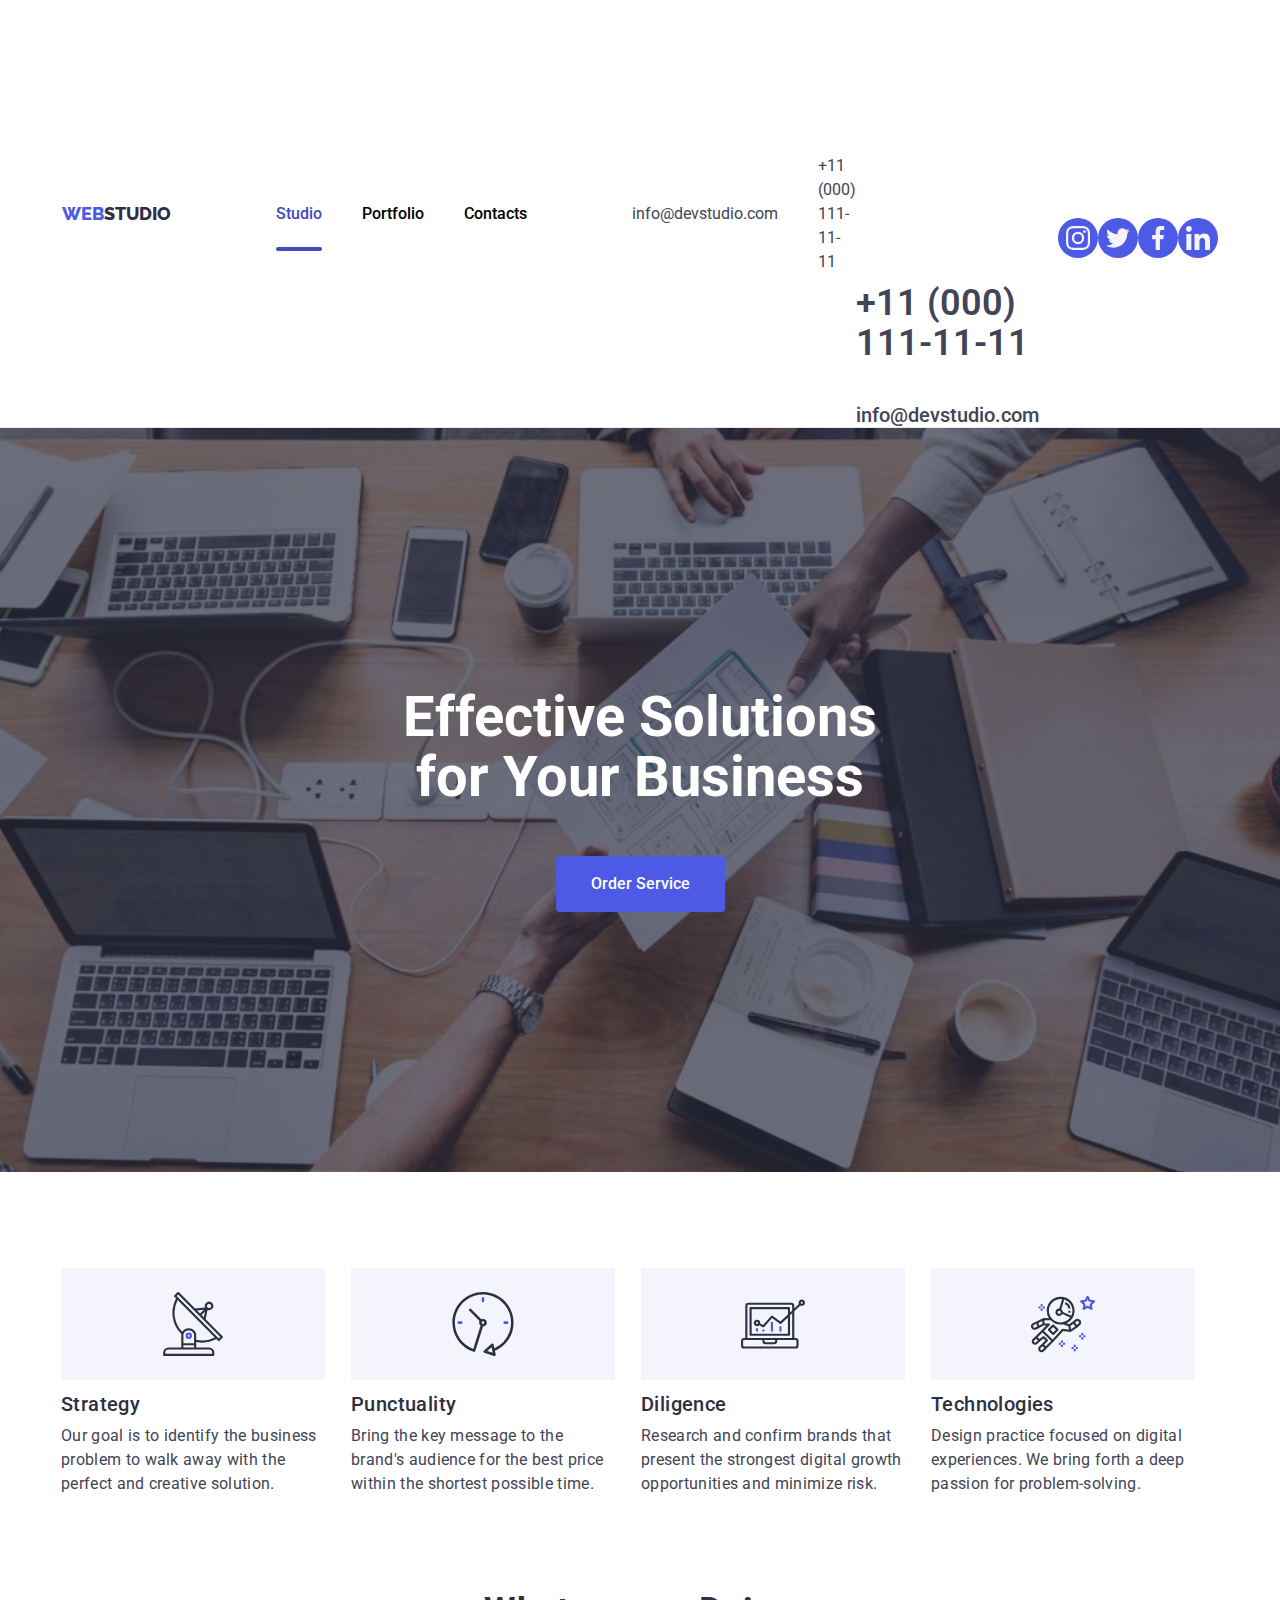
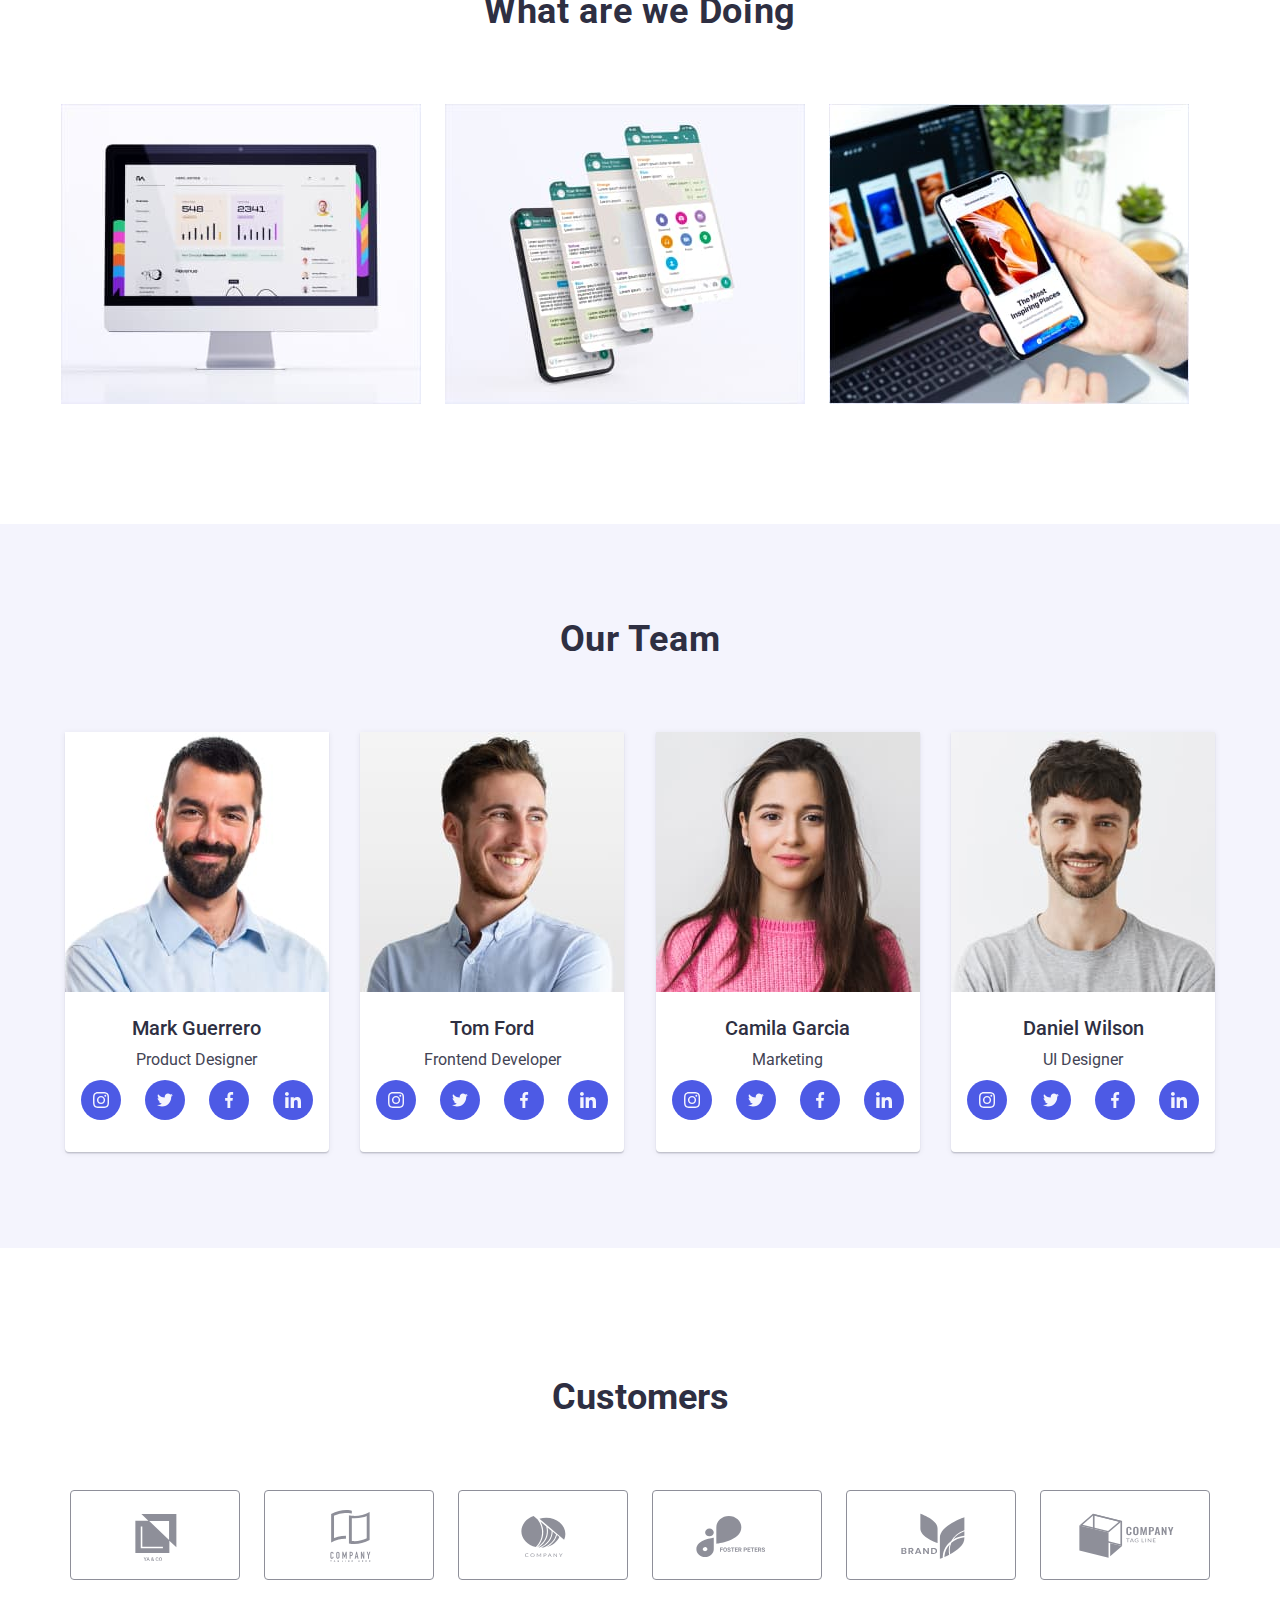
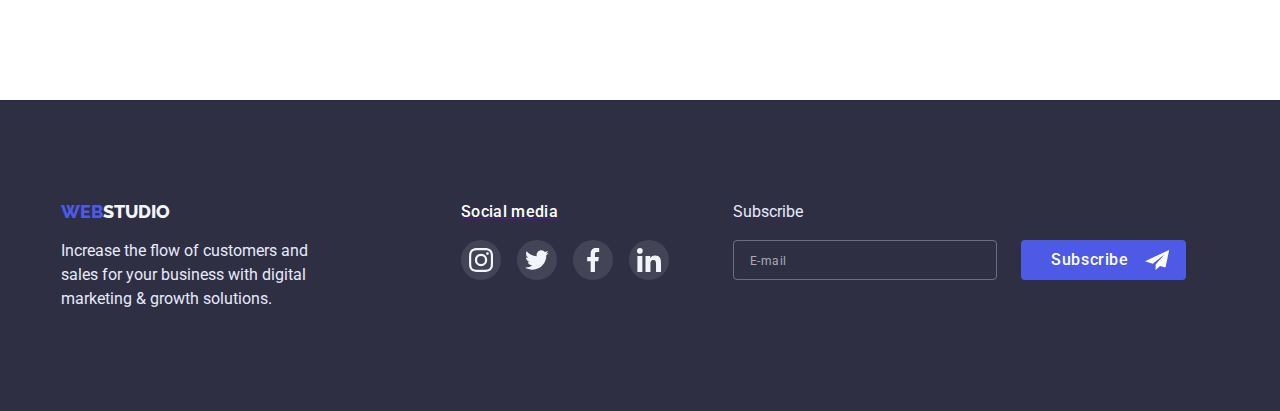
==== commit 29069ba9: "дз" ====
--- a/index.html
+++ b/index.html
@@ -64,7 +64,7 @@
               <li><a class="mobile-link-nav" href="./portfolio.html">Portfolio</a></li>
               <li><a class="mobile-link-nav" href="#">Contacts</a></li>
             </ul>
-          </nav>
+          </div>
           <address class="mobile-address">
             <ul class="mobile-contact">
               <li class="mobile-contact-list">
@@ -298,7 +298,7 @@
             </li>
             <li class="gallery-titem">
               <img
-                srcset="./images/camilagarcia.jpg 1x, ./images/camilagarcia@2x.jpg"
+                srcset="./images/camilagarcia.jpg 1x, ./images/camilagarcia@2x.jpg 2x"
                 src="./images/camilagarcia.jpg"
                 alt="photo:Camila_Garcia"
                 width="264"
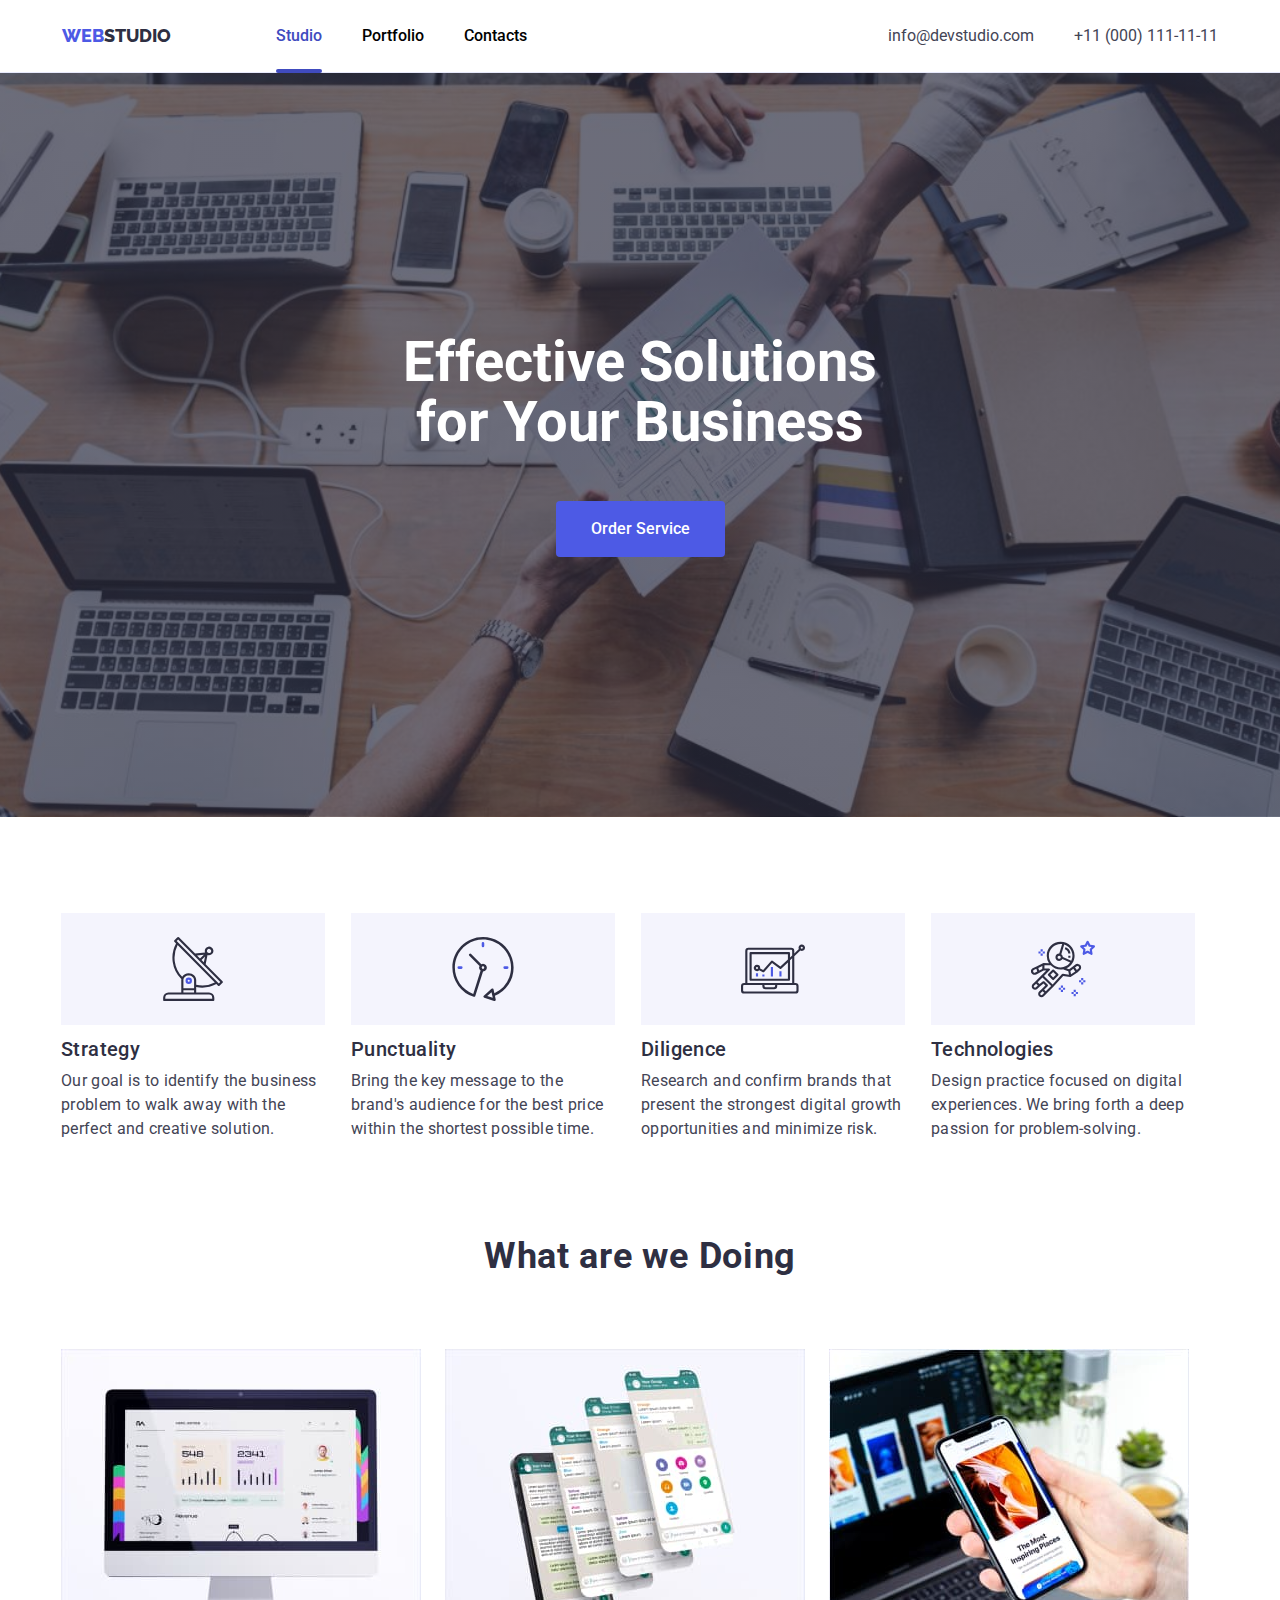
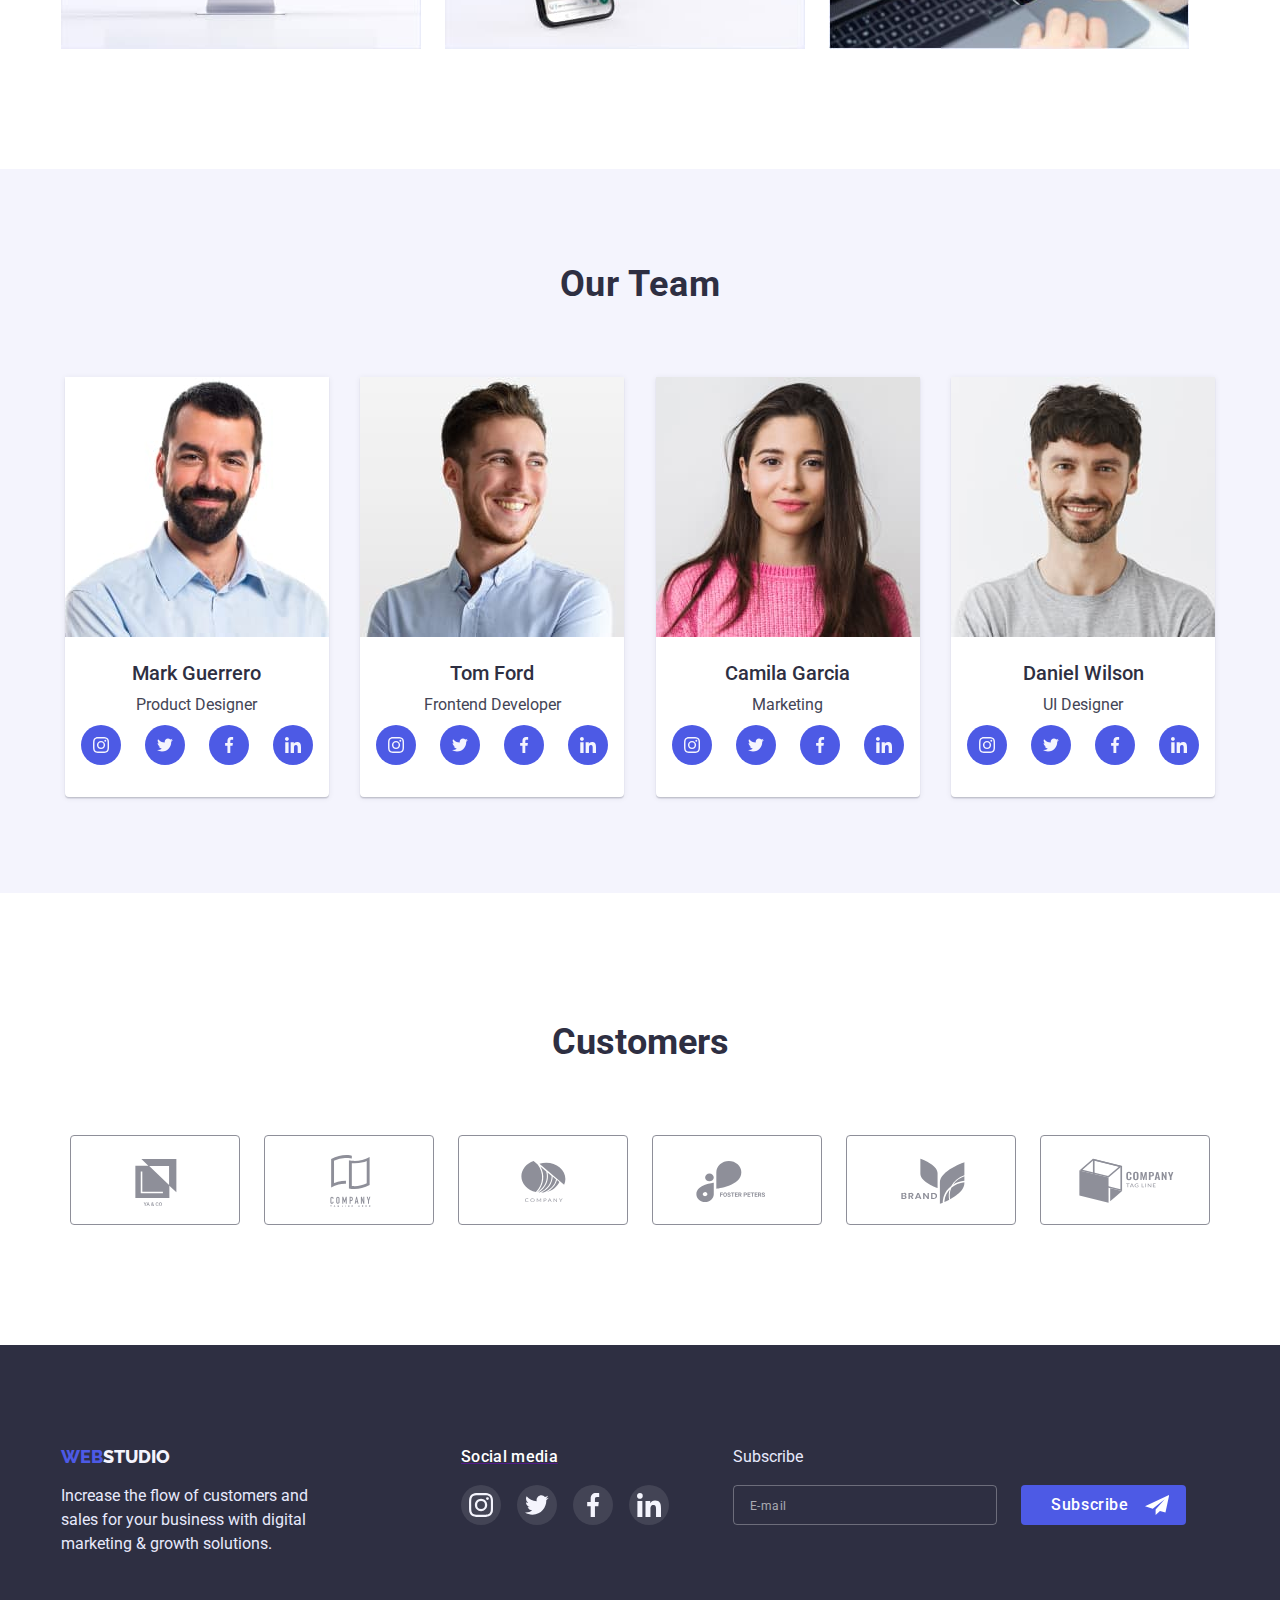
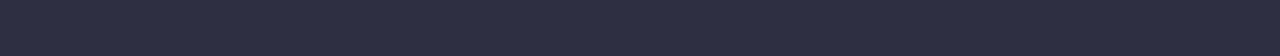
==== commit 6a9920fe: "дз2" ====
--- a/index.html
+++ b/index.html
@@ -35,7 +35,7 @@
                 </use>
               </svg>
             </button>
-        </nav>
+          </nav>
         <!--Контакти-->
         <address class="contact">
           <ul class="contact-item">
@@ -64,7 +64,6 @@
               <li><a class="mobile-link-nav" href="./portfolio.html">Portfolio</a></li>
               <li><a class="mobile-link-nav" href="#">Contacts</a></li>
             </ul>
-          </div>
           <address class="mobile-address">
             <ul class="mobile-contact">
               <li class="mobile-contact-list">
@@ -110,7 +109,6 @@
             </li>
           </ul>
           </div>
-        </div>
     </header>
     <main>
       <!-- Головна сторінка -->
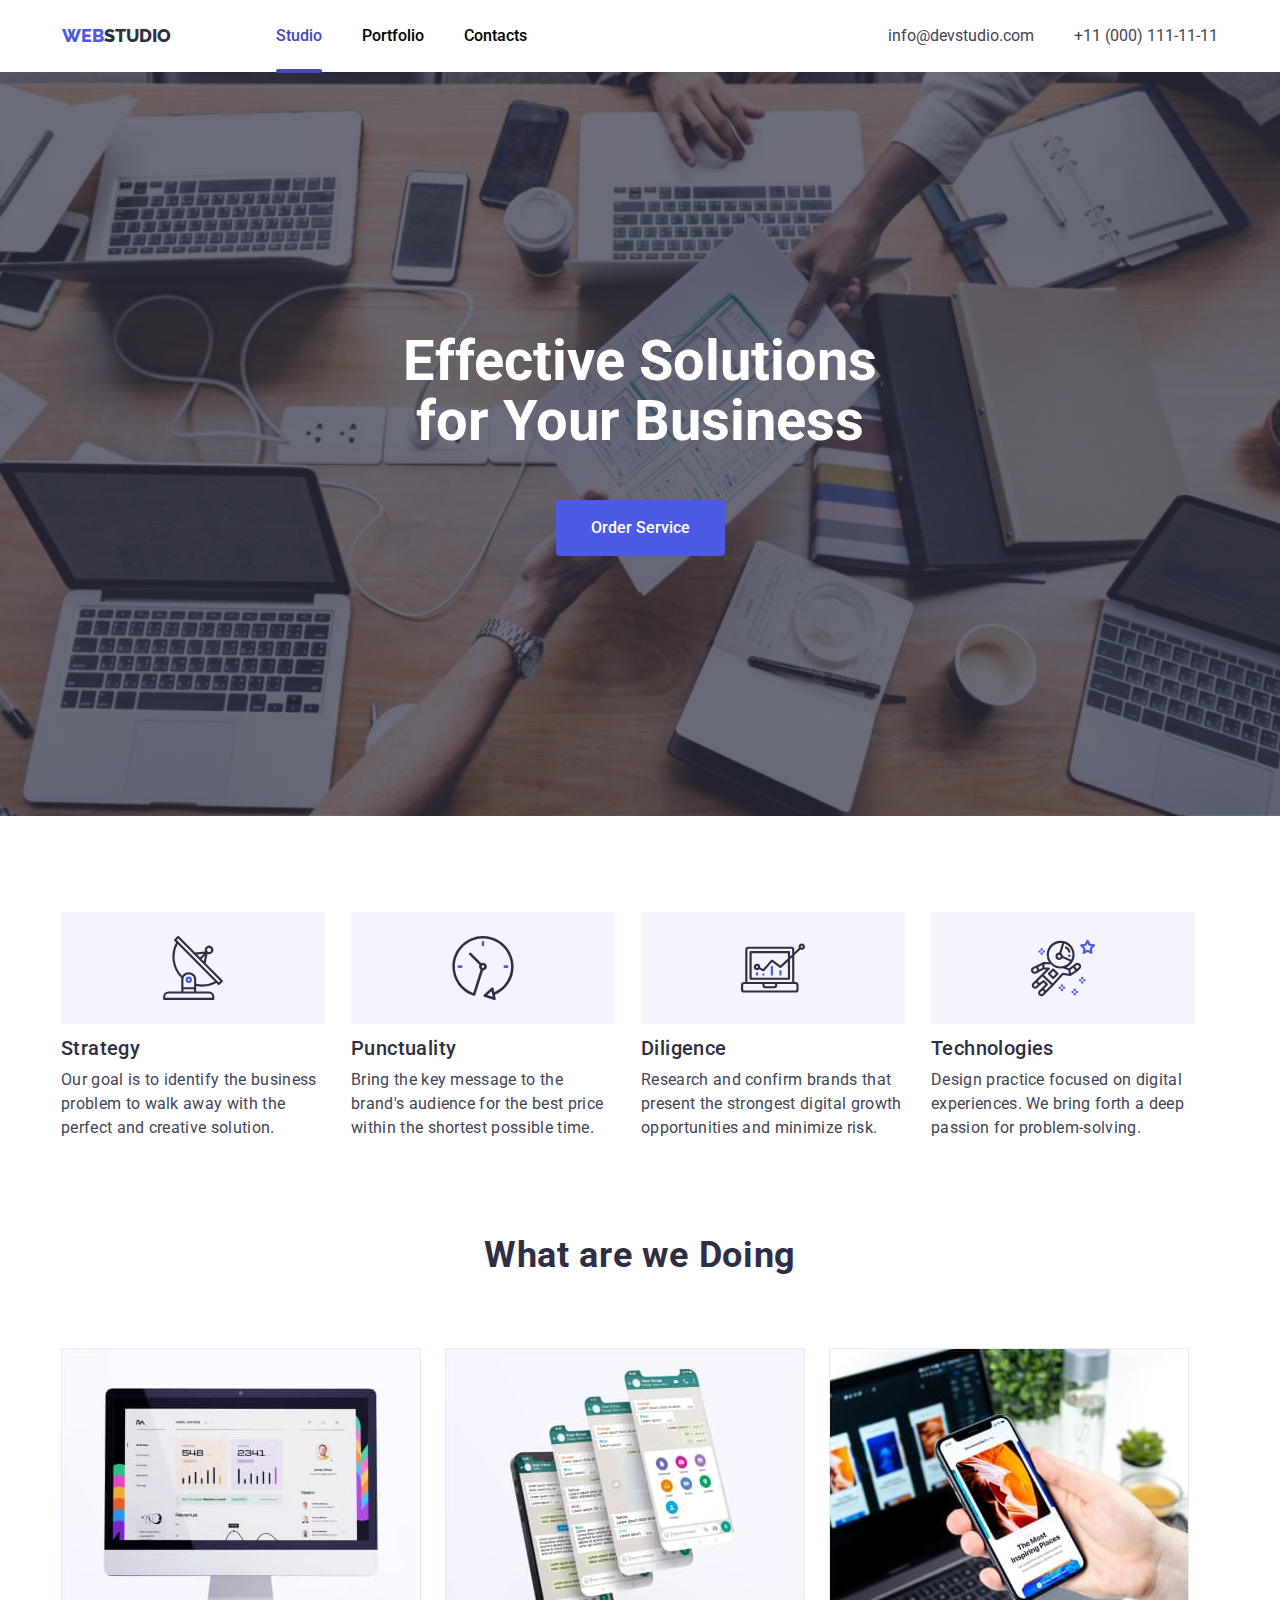
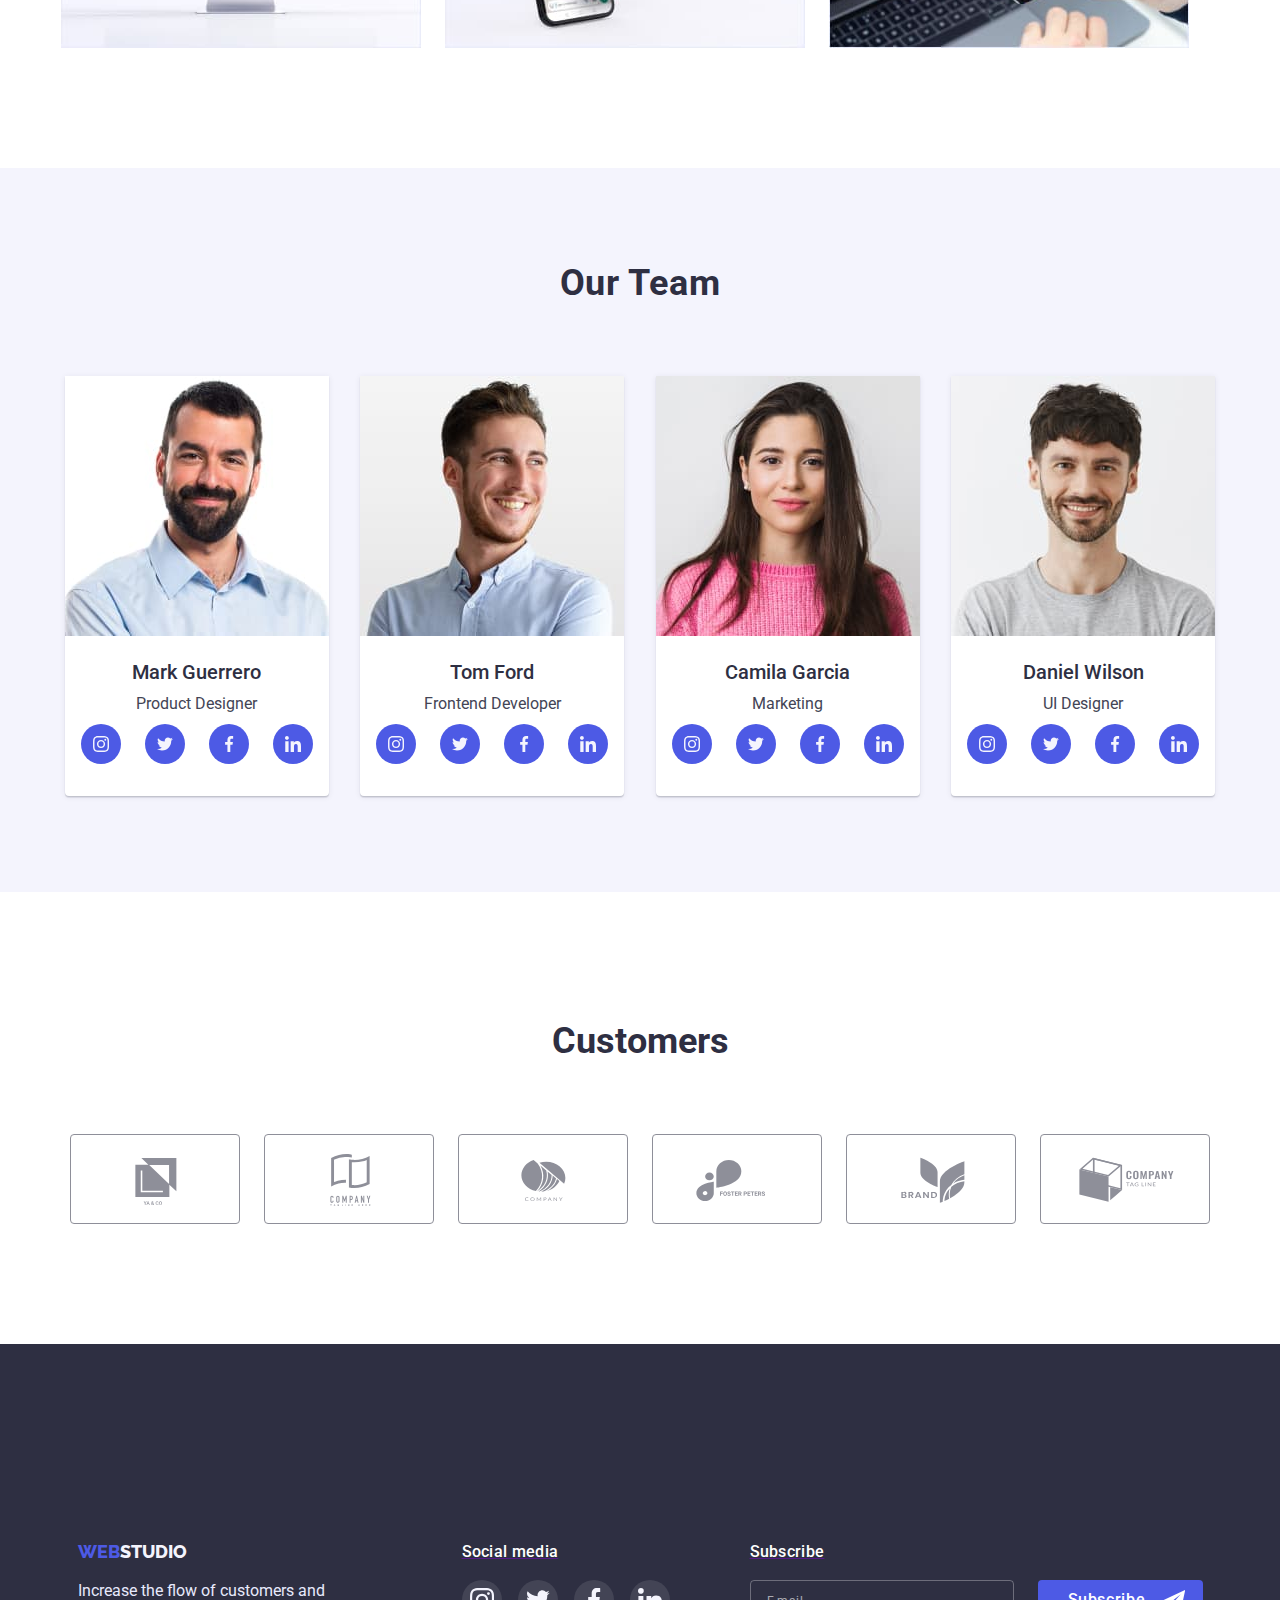
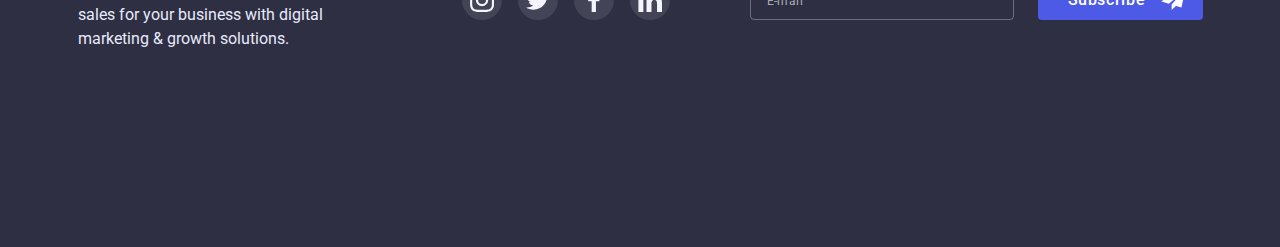
==== commit 7175d054: "дз3" ====
--- a/index.html
+++ b/index.html
@@ -436,6 +436,7 @@
     <!-- Футер -->
     <footer class="footer-container">
       <div class="footer-list container">
+        <div class="m780">
         <div class="m480">
         <div class="footer-container-list">
           <ul class="footer-container-logo">
@@ -485,9 +486,9 @@
             </li>
           </ul>
         </div>
-        </div>
+      </div>
         <div class="footer-subscribe-list">
-          <p class="footer-container-list-sb">Subscribe</p>
+          <a href=""><p class="footer-container-list-sb">Subscribe</p></a>
             <form class="footer-form" action="close">
               <label for="mail"></label>
               <input class="footer-form-mail" type="email" id="mail" placeholder="E-mail">
@@ -497,7 +498,8 @@
                 </svg>
               </button>
             </form>
-        </div>
+            </div>
+          </div>
       </div>
     </footer>
     <!-- модал -->
--- a/css/styles.css
+++ b/css/styles.css
@@ -67,12 +67,12 @@
 /* _____________________________________________________________________________________________________ */
 
   /* Хедер */
-  .nav-header {
+  .nav-header.container {
   border-bottom: 1px solid;
   border-color: rgba(231, 233, 252, 1);
   position: relative;
-  padding-left: 15px;
-  padding-right: 15px;
+  padding-left: 16px;
+  padding-right: 16px;
   }
   .nav {
   list-style: none;
@@ -122,17 +122,19 @@
   .mobile-menu{
     position: fixed;
     width: 100%;
-    height: 796px;
+    height: 100%;
     top:0;
     left:0;
     background-color: #ffffff;
-    padding: 40px;
-    padding-bottom:auto;
+    padding-left: 35px;
+    padding-right: 40px;
+    padding-bottom:40px;
     z-index: 100;
     opacity: 0;
     visibility: hidden;
     pointer-events: none;
     transform:translateX(100%) ;
+
     }
     .mobile-menu.is-open{
       opacity: 1;
@@ -158,7 +160,7 @@
     }
     .mobile-link{
       list-style: none;
-      margin-top: 40px;
+      margin-top: 80px;
     }
     .mobile-link li{
       margin-top: 40px;
@@ -234,16 +236,17 @@
   
     .mobile-social-list {
       display: flex;
-      justify-content: space-between;
+      justify-content:flex-start;
       list-style: none;
       margin-top: 48px;
+      column-gap:56px;
     }
     .mobile-social-list-item {
       display: flex;
       justify-content: center;
       align-items: center;
       cursor:pointer;
-      
+      column-gap:56px;
     }
     .mobile-social-list-link {
       display: flex;
@@ -270,7 +273,9 @@
 
 
   /* Десктоп */
-  @media screen and (min-width:480px) {
+
+  /*  */
+  @media screen and (min-width:780px) {
     .burger-btn{
     display: none;
     }
@@ -337,7 +342,7 @@
     .contact-link {
     font-family: var(--primary-font);
     font-style: normal;
-    font-size: 16px;
+    font-size: 12px;
     line-height: 1.5;
     color: var(--secondary-text-color);
     text-decoration: none;
@@ -371,6 +376,9 @@
         } 
         .contact-item li:first-child {
         margin-right: 40px;
+      }
+      .contact-link{
+        font-size: 16px;
       }
     }
     
@@ -525,7 +533,7 @@
     background-repeat: no-repeat;
     background-position: center;
     background-color: #2e2f42;
-    width:auto;
+    max-width:1440px;
     margin-left: auto;
     margin-right: auto;
   }
@@ -610,9 +618,6 @@
     width: 356px;
     margin-bottom: 0px;
   }
-  /* .artical-item li:not(:last-child) {
-    margin-right: 0px;
-  } */
 }
 /* 1200- */
 @media screen and (min-width:1200px){
@@ -904,8 +909,8 @@
  
 /* Футер */
 
-/* 0-480px */
-.footer-container {
+/* 0-780px */
+.footer-container .container {
   background-color: rgba(46, 47, 66, 1);
   padding-top: 96px;
   padding-bottom: 96px;
@@ -976,7 +981,6 @@
     list-style: none;
     margin-top: 16px;
     margin-right: 0px;
-    margin-left: 16px;
   }
   
   .footer-social-list-link{
@@ -1001,12 +1005,21 @@
     width: 24px;
     height: 24px;
   }
+  
+  .m480{
+    display: flex;
+    flex-direction: column;
+    justify-content: center;
+    align-items: center;
+    width: 100%;
+  }
   /* Футер форма */
-  .footer-subscribe-list{
+  .footer-subscribe-list {
     display: flex;
     flex-direction: column;
     justify-content: center;
     margin-top: 72px;
+    width: 396px;
   }
   .footer-form{
     display: flex;
@@ -1077,17 +1090,16 @@
     }
 
 
-/* 480-1200px */
-@media screen and (min-width:480px){
-  .footer-container {
-    display: flex;
-    justify-content:flex-start;
-    padding-right: 108px;
-    padding-left: 108px;
+/* 780-1200px */
+@media screen and (min-width:780px){
+  .footer-container.container {
+    display: flex;
+    justify-content: center;
   }
   .footer-list{
     display: flex;
     flex-direction:column;
+    align-items: center;
   }
   .footer-social-list{
     display: flex;
@@ -1097,6 +1109,7 @@
   .m480{
     display: flex;
     flex-direction: row;
+    align-items: flex-start; 
   }
   .footer-container-p{
     width:264px;
@@ -1124,15 +1137,14 @@
   }
   .footer-container-list-text{
     text-align: start;
-    padding-left: 16px;
-
+    padding-left: 0px;
     }
   .footer-social-list{
       margin-top:0px;
     }
     
     .footer-container-list-link{
-      width: 100%;
+      width: 208px;
       margin-top: 0px;
       margin-left: 24px;
     }
@@ -1147,23 +1159,28 @@
     .footer-subscribe-list{
       display: flex;
       flex-direction:column;
-      justify-content: center;
+      justify-content: flex-start;
+      align-items: flex-start;
       margin-left: 0px;
       margin-right: 0px;
+      width: 453px;
     }
     .footer-form{
       display: flex;
-      width: 100%;
+      width:453px;
       flex-direction: row;
       margin-top: 16px;
+      justify-content: center;
     }
     .footer-container-list-sb{
-      display: flex;
-      align-items: flex-start;
-      justify-content: flex-start;
-      text-align: start;
       padding-left: 0px;
       margin-bottom: 16px;
+      font-family:var(--primary-font);
+      font-weight: 500;
+      font-size: 16px;
+      line-height: 1.5;
+      letter-spacing: 0.02em;
+      color: #FFFFFF;
       }
     .footer-form-mail{
       margin-top: 0px;
@@ -1177,6 +1194,7 @@
         background-color: rgba(77, 90, 229, 1);
         border-radius: 4px;
         justify-content: flex-start;
+        margin-right: 0px;
       }   
     }   
 
@@ -1198,6 +1216,15 @@
 .footer-list{
   display: flex;
  flex-direction: row;
+}
+.m780{
+  display: flex;
+  flex-direction: row;
+  align-items: flex-start;
+}
+.m480{
+  display: flex;
+  align-items: flex-start;
 }
 .footer-container-logo {
   list-style: none;
@@ -1223,12 +1250,14 @@
 line-height: 1.5;
 letter-spacing: 0.02em;
 color: #FFFFFF;
+padding-left: 0px;
 }
 
 .footer-container-list-link{
   margin-left: 0px;
   padding-right: 0px;
   width: 208px;
+  align-items:flex-start;
 }
 .footer-social-list{
   display: flex;
@@ -1255,14 +1284,13 @@
 .footer-subscribe-list{
   display: flex;
   flex-direction: column;
-  justify-content: flex-start;
   margin-left: 80px;
   margin-top: 0px;
- 
+  align-items: flex-start;
 }
 .footer-form{
   display: inline-flex;
-  margin-top: 16px;
+  margin-top: 0px;
 }
 .footer-form-mail{
   width: 264px;
@@ -1295,15 +1323,19 @@
 .footer-container-list-sb{
   text-align: start;
   padding-left: 0px;
-  margin-bottom: 0px;
-  }
-}
-
-/* _____________________________________________________________________________________________________ */
-/* _____________________________________________________________________________________________________ */
-/* _____________________________________________________________________________________________________ */
-
-
+  margin-bottom: 16px;
+  justify-content: flex-start;
+  }
+}
+
+/* _____________________________________________________________________________________________________ */
+/* _____________________________________________________________________________________________________ */
+/* _____________________________________________________________________________________________________ */
+
+
+/* _____________________________________________________________________________________________________ */
+/* _____________________________________________________________________________________________________ */
+/* _____________________________________________________________________________________________________ */
 
 /* Портфоліо */
 .prtf-container {
